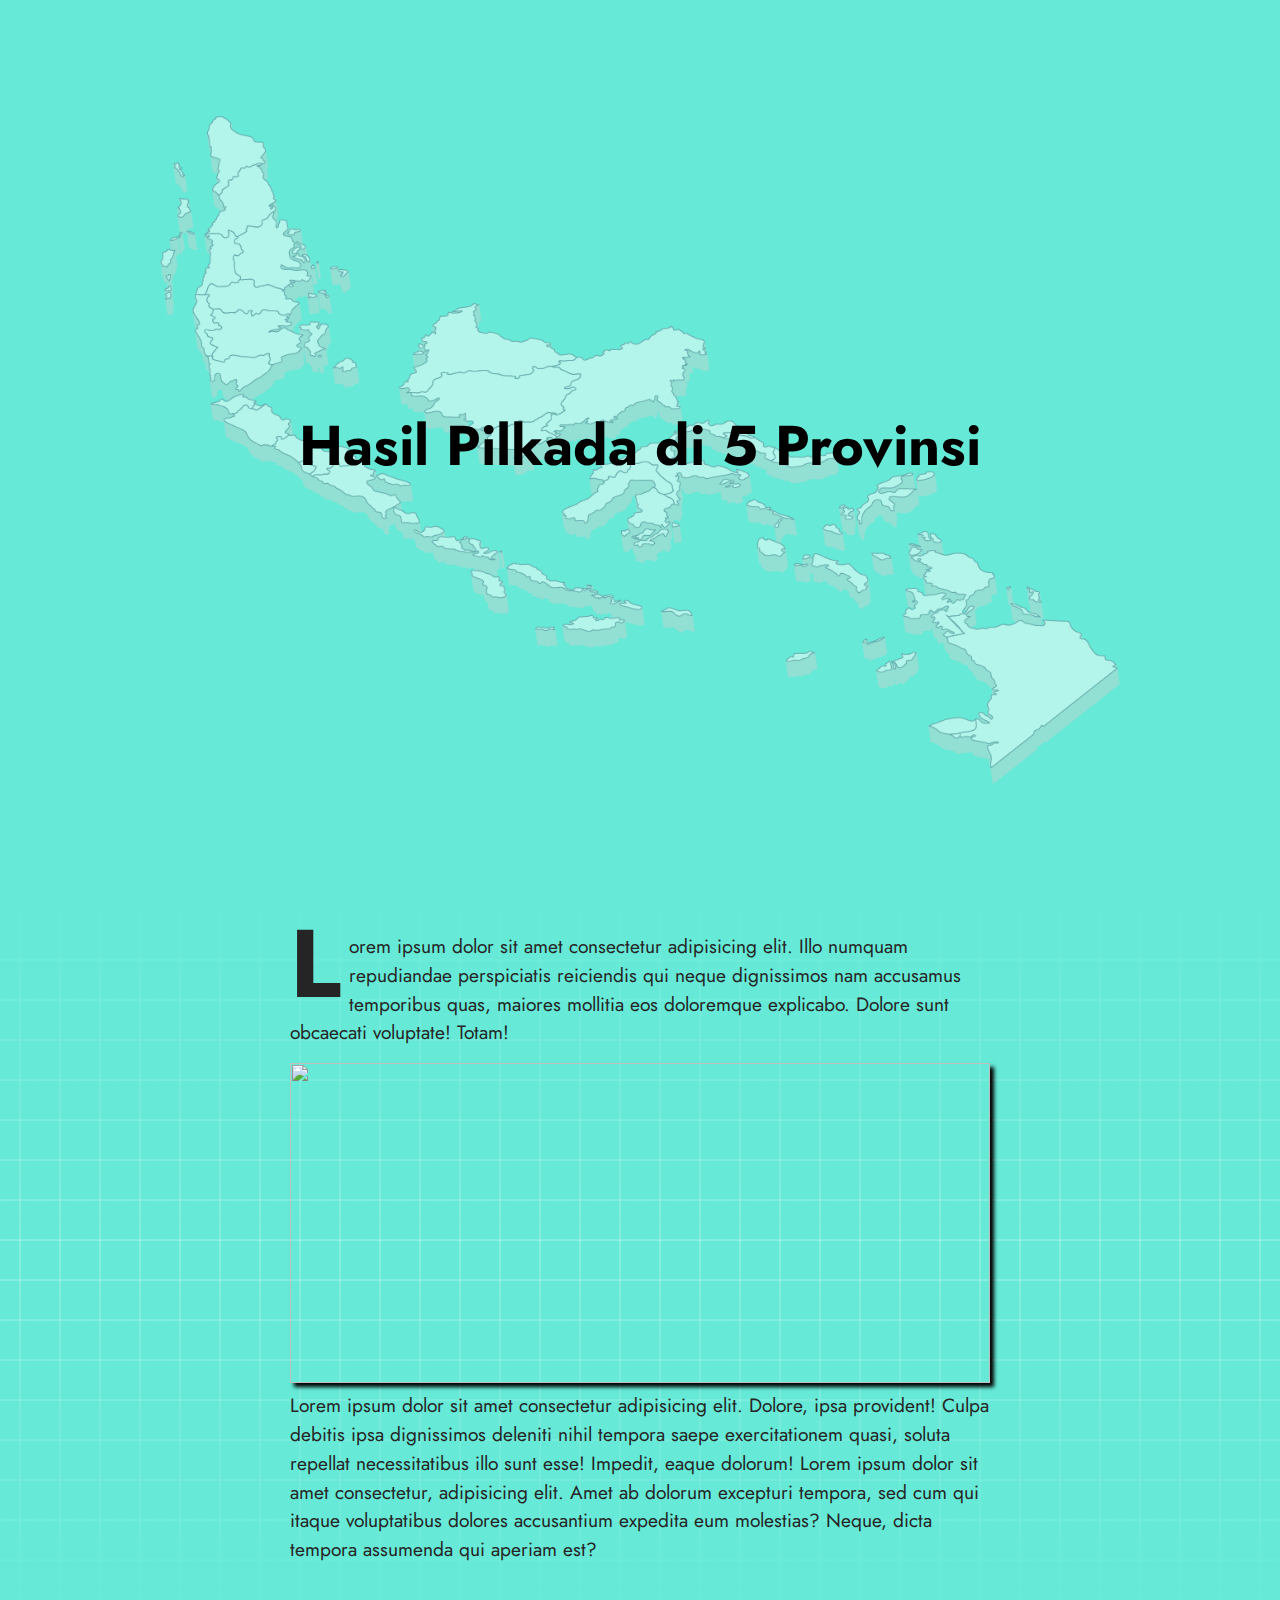
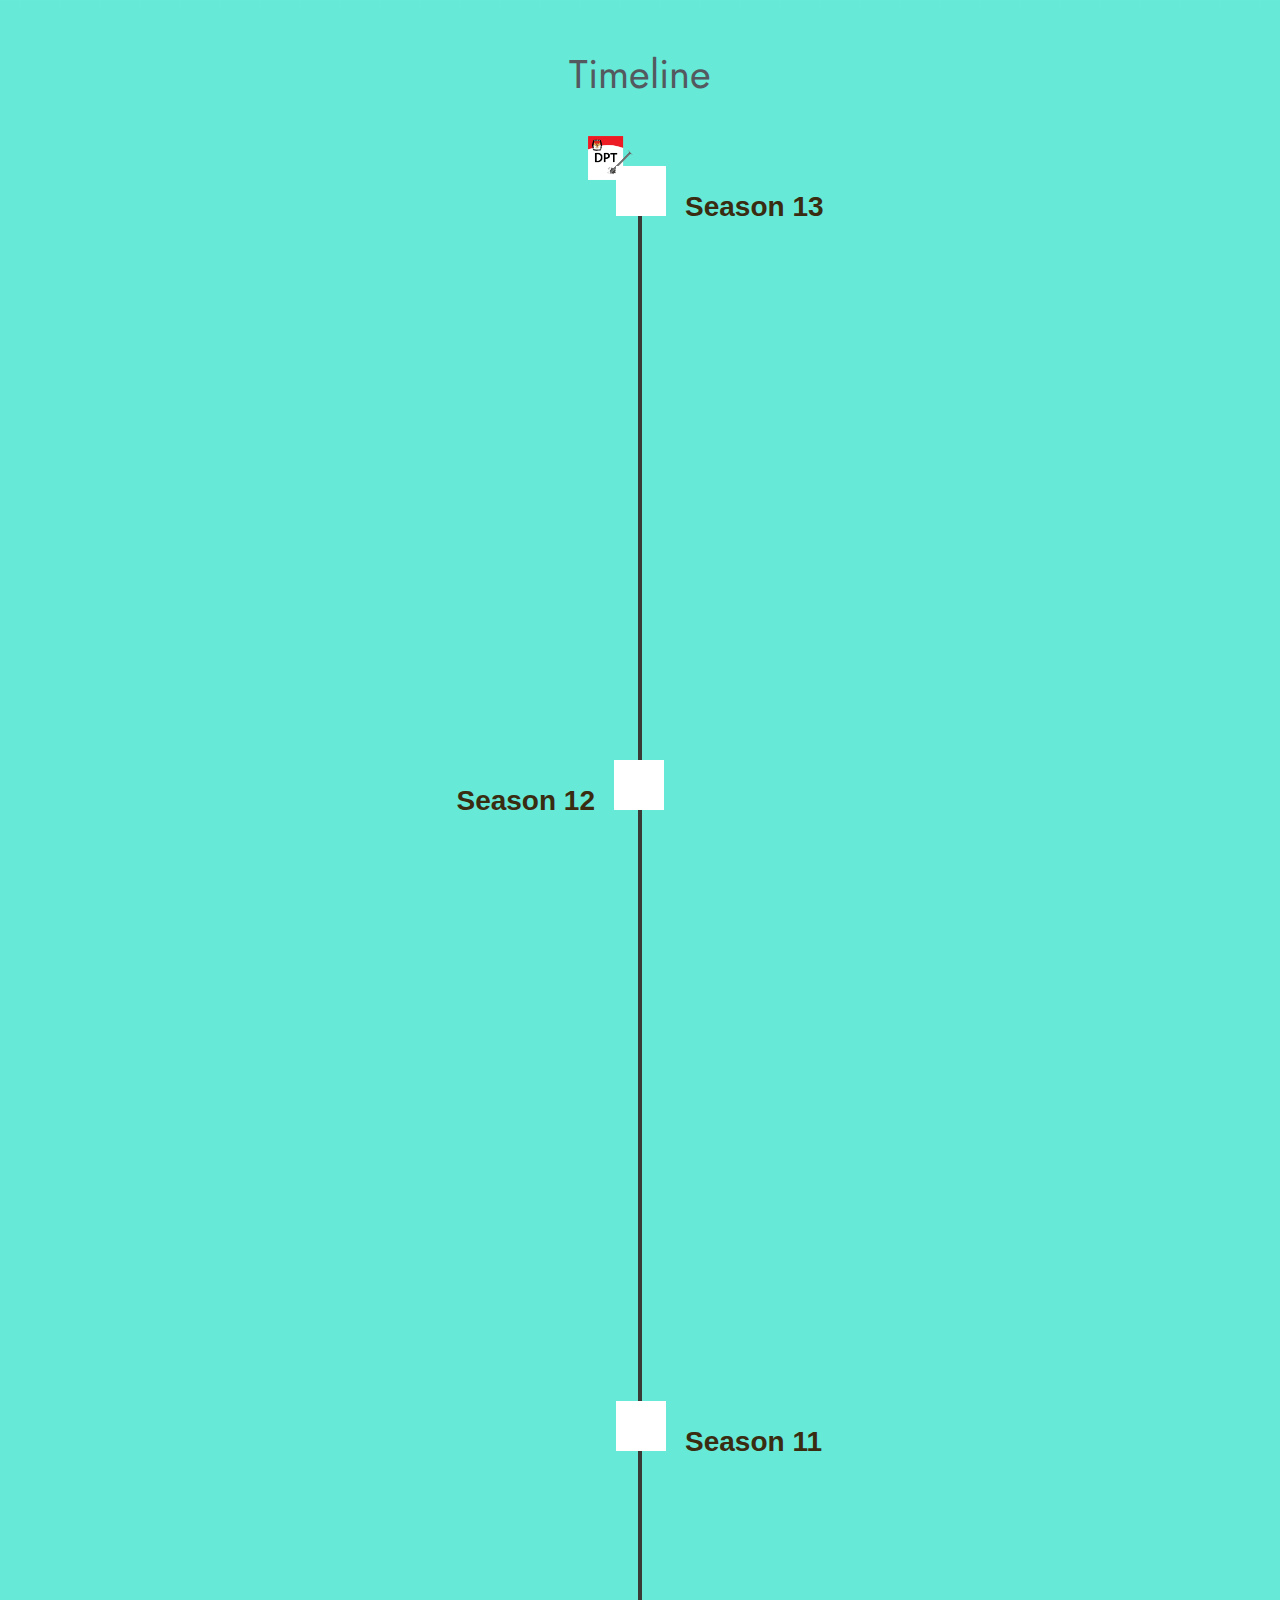
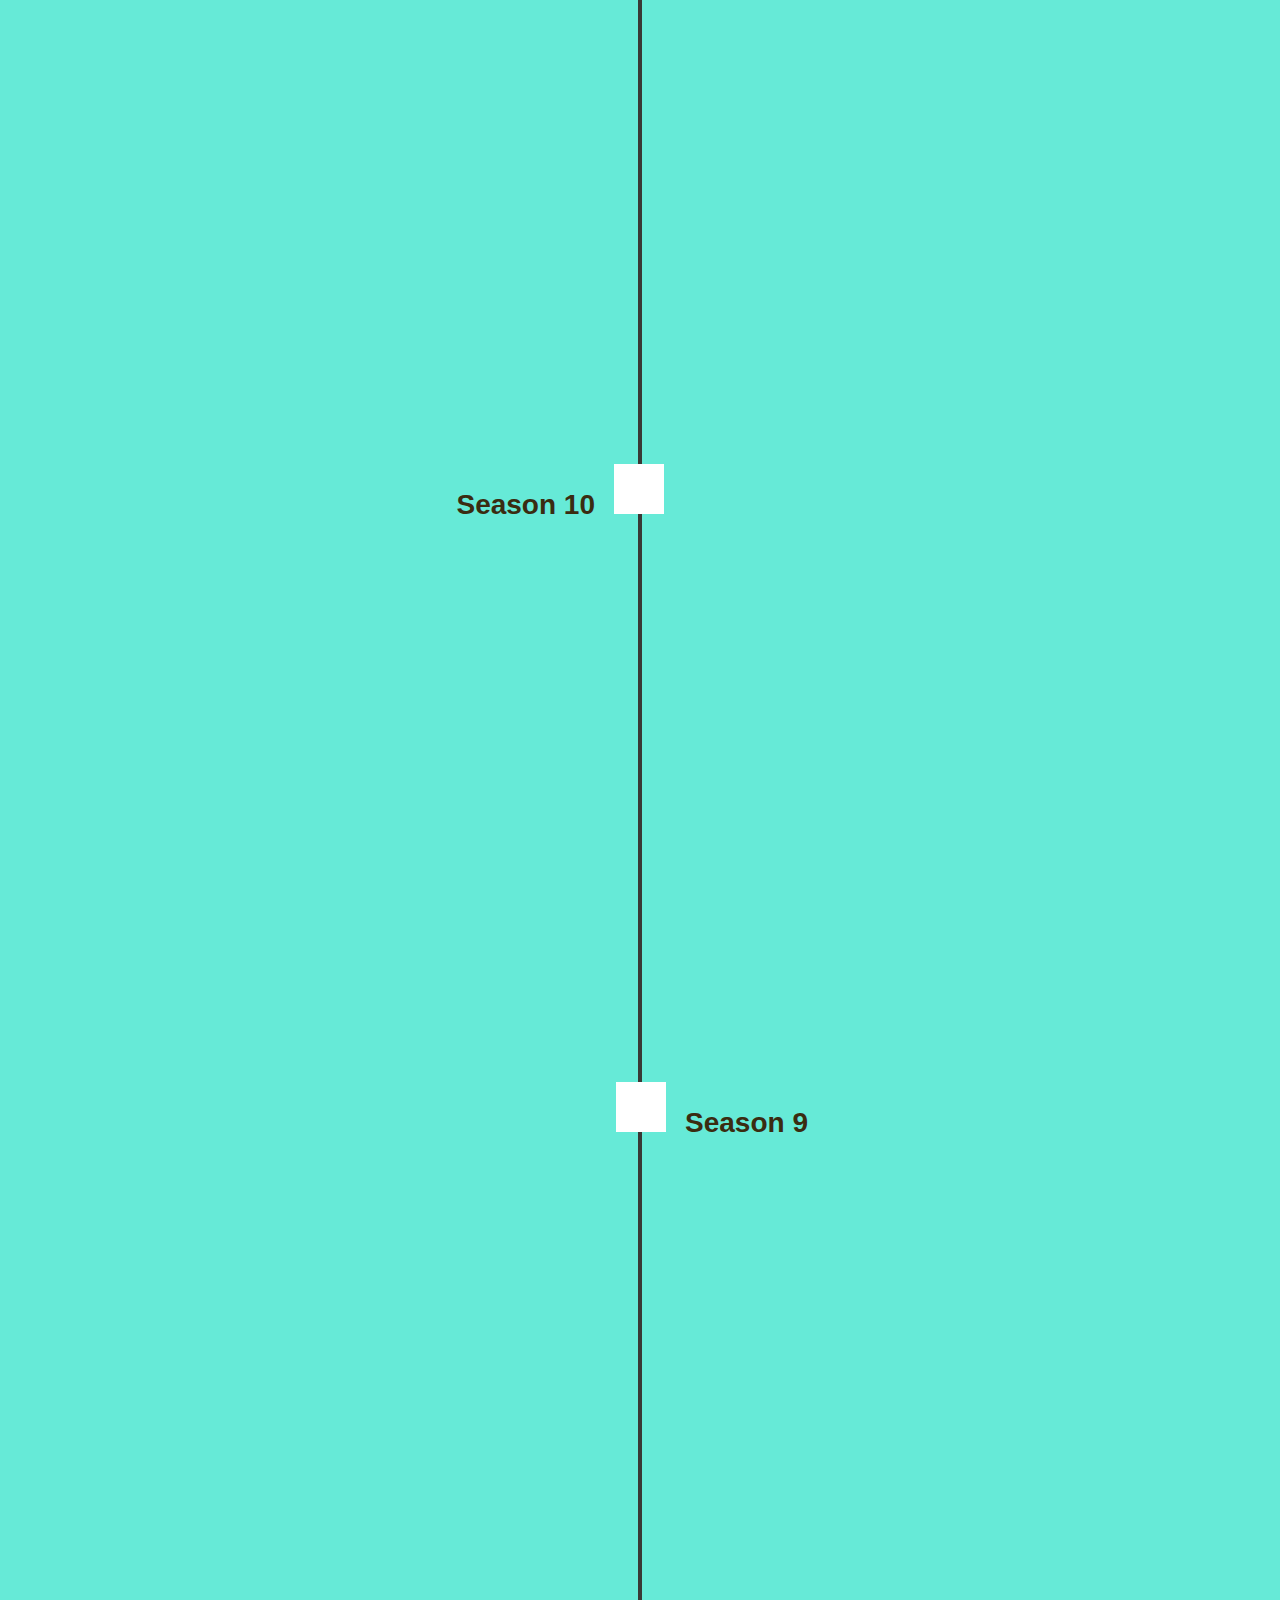
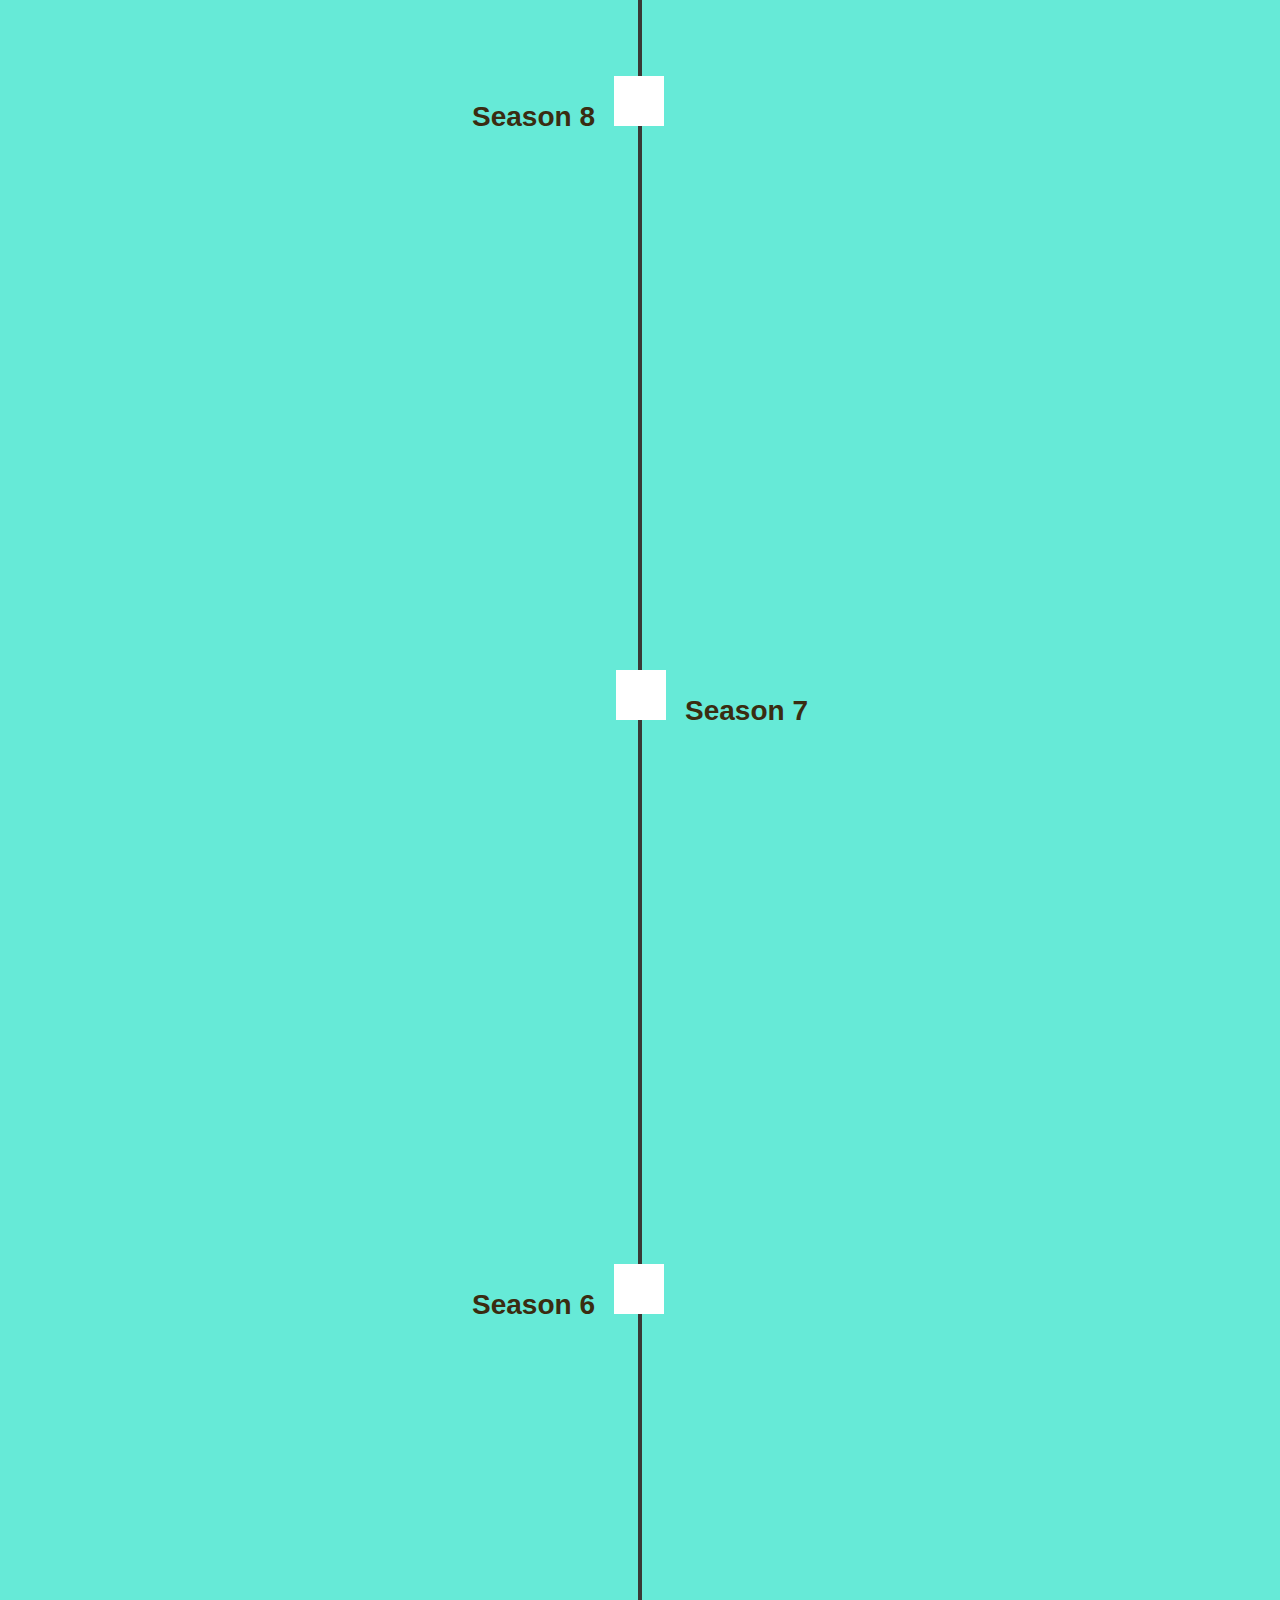
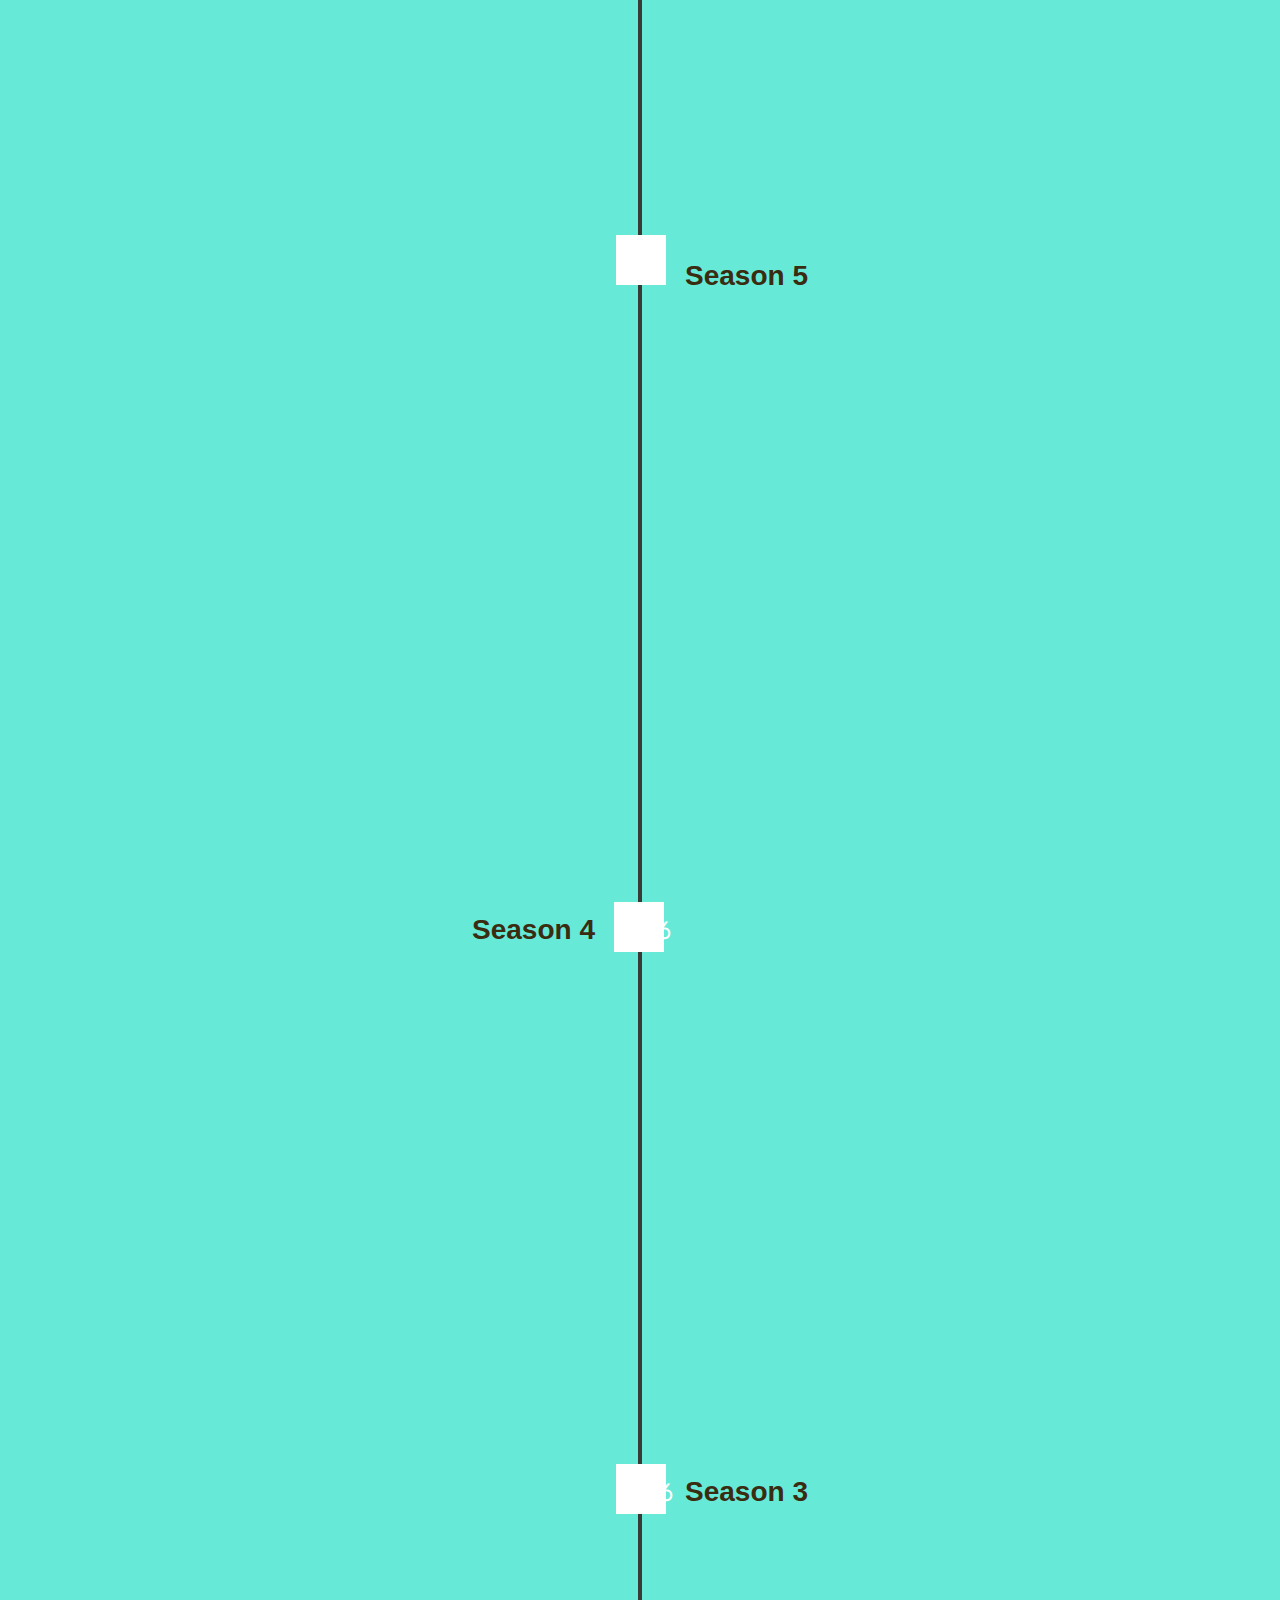
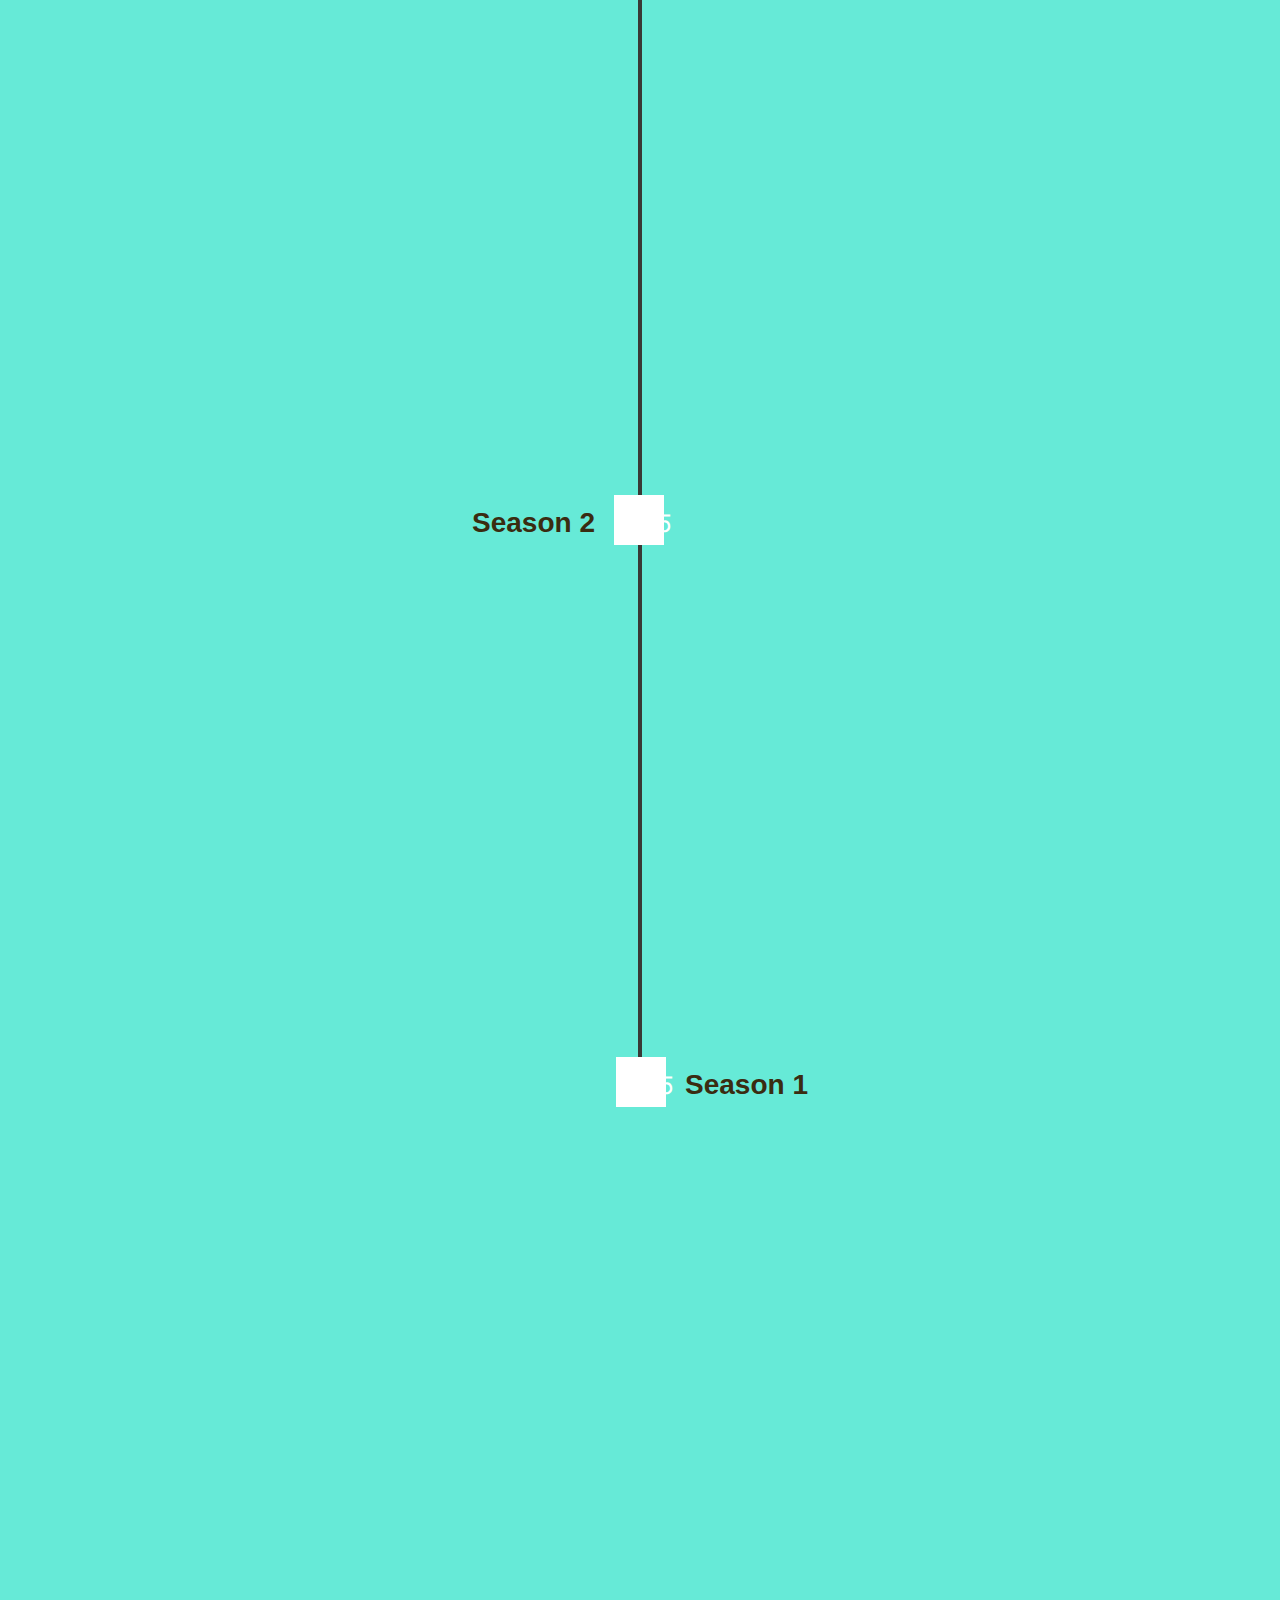
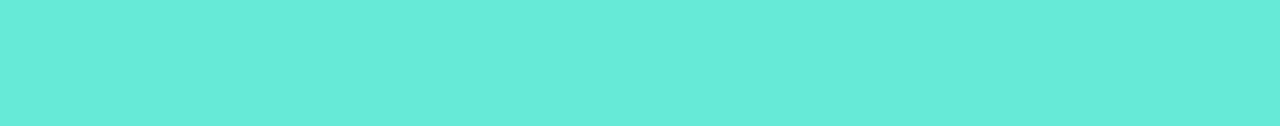
==== timeline.html @ a3bc6690 "update" ====
<!DOCTYPE html>
<html lang="en">
    <head>
        <meta charset="UTF-8">
        <meta name="viewport" content="width=device-width, initial-scale=1.0">
        <title>Document</title>
    </head>
    <link rel="stylesheet" href="sass/bootstrap.min.css">
    <link rel="stylesheet" href="sass/all.css">
    <link rel="stylesheet" href="https://rawcdn.githack.com/SochavaAG/example-mycode/master/_common/css/reset.css">
    <link title="timeline-styles" rel="stylesheet" href="https://cdn.knightlab.com/libs/timeline3/latest/css/timeline.css">
    <link rel="stylesheet" href="sass/style.css">
    <body>
        <main>
            <section class="banner">
                <div class="wp">
                    <img src="img/indonesia-map.png" alt="">
                </div>
                <div class="banner__title">
                    <h2>Hasil Pilkada di 5 Provinsi</h2>
                </div>
            </section>
            <section class="pembukaan">
                <!-- <div class="batik-top">
                    <img src="img/batik-top.png" alt="">
                </div> -->
                <div class="wrap-detikx totop">
                    <p class="firstletter">
                        Lorem ipsum dolor sit amet consectetur adipisicing elit. Illo numquam repudiandae perspiciatis reiciendis qui neque dignissimos nam accusamus temporibus quas, maiores mollitia eos doloremque explicabo. Dolore sunt obcaecati voluptate! Totam!
                    </p>
                    <div class="images">
                        <!-- <img src="https://awsimages.detik.net.id/community/media/visual/2023/02/12/ilustrasi-bilik-suara-di-tps-pemilu_169.jpeg?w=1080" alt=""> -->
                        <img src="https://akcdn.detik.net.id/community/media/visual/2024/11/27/potret-odgj-di-bekasi-ikut-nyoblos-pilkada-2024-6.jpeg?w=1080" alt="">
                    </div>
                    <p>
                        Lorem ipsum dolor sit amet consectetur adipisicing elit. Dolore, ipsa provident! Culpa debitis ipsa dignissimos deleniti nihil tempora saepe exercitationem quasi, soluta repellat necessitatibus illo sunt esse! Impedit, eaque dolorum! Lorem ipsum dolor sit amet consectetur, adipisicing elit. Amet ab dolorum excepturi tempora, sed cum qui itaque voluptatibus dolores accusantium expedita eum molestias? Neque, dicta tempora assumenda qui aperiam est?
                    </p>
                </div>
            </section>
            <section class="timeline">
                <div class="container">
                    <div class="ag-timeline-block">
                        <div class="ag-timeline_title-box">
                            <div class="ag-timeline_tagline">Timeline</div>
                        </div>
                        <section class="ag-section">
                            <div class="ag-format-container">
                                <div class="js-timeline ag-timeline">
                                    <div class="js-timeline_line ag-timeline_line">
                                        <div class="js-timeline_line-progress ag-timeline_line-progress">
                                            <div class="imgs">
                                                <img src="img/dpt.png" alt="">
                                            </div>
                                        </div>
                                    </div>
                                    <div class="ag-timeline_list">
                                        <div class="js-timeline_item ag-timeline_item">
                                            <div class="ag-timeline-card_box">
                                                <div class="js-timeline-card_point-box ag-timeline-card_point-box">
                                                    <div class="ag-timeline-card_point"></div>
                                                </div>
                                                <div class="ag-timeline-card_meta-box">
                                                    <div class="ag-timeline-card_meta">Season 13</div>
                                                </div>
                                            </div>
                                            <div class="ag-timeline-card_item">
                                                <div class="ag-timeline-card_inner">
                                                    <div class="ag-timeline-card_img-box">
                                                        <img
                                                            src="https://raw.githubusercontent.com/SochavaAG/example-mycode/master/pens/timeline/images/img-13.png"
                                                            class="ag-timeline-card_img"
                                                            width="640"
                                                            height="360"
                                                        >
                                                    </div>
                                                    <div class="ag-timeline-card_info">
                                                        <div class="ag-timeline-card_title">Season 13</div>
                                                        <div class="ag-timeline-card_desc">
                                                            Lorem ipsum dolor sit amet, consectetuer adipiscing elit. Aenean commodo ligula
                                          eget dolor. Aenean massa. Cum sociis natoque penatibus et magnis dis parturient
                                          montes, nascetur ridiculus mus. Donec quam felis, ultricies nec, pellentesque eu,
                                          pretium quis, sem. Nulla consequat massa quis enim. Donec pede justo, fringilla
                                          vel, aliquet nec, vulputate eget, arcu.
                                                        </div>
                                                    </div>
                                                </div>
                                                <div class="ag-timeline-card_arrow"></div>
                                            </div>
                                        </div>
                                        <div class="js-timeline_item ag-timeline_item">
                                            <div class="ag-timeline-card_box">
                                                <div class="ag-timeline-card_meta-box">
                                                    <div class="ag-timeline-card_meta">Season 12</div>
                                                </div>
                                                <div class="js-timeline-card_point-box ag-timeline-card_point-box">
                                                    <div class="ag-timeline-card_point"></div>
                                                </div>
                                            </div>
                                            <div class="ag-timeline-card_item">
                                                <div class="ag-timeline-card_inner">
                                                    <div class="ag-timeline-card_img-box">
                                                        <img
                                                            src="https://raw.githubusercontent.com/SochavaAG/example-mycode/master/pens/timeline/images/img-12.png"
                                                            class="ag-timeline-card_img"
                                                            width="640"
                                                            height="360"
                                                            alt=""
                                                        >
                                                    </div>
                                                    <div class="ag-timeline-card_info">
                                                        <div class="ag-timeline-card_title">Season 12</div>
                                                        <div class="ag-timeline-card_desc">
                                                            Donec pede justo, fringilla
                                          vel, aliquet nec, vulputate eget, arcu. In enim justo, rhoncus ut, imperdiet a,
                                          venenatis vitae, justo. Nullam dictum felis eu pede mollis pretium. Integer
                                          tincidunt. Cras dapibus. Vivamus elementum semper nisi. Aenean vulputate eleifend
                                          tellus. Aenean leo ligula, porttitor eu, consequat vitae, eleifend ac, enim.
                                          Aliquam lorem ante, dapibus in, viverra quis, feugiat a, tellus. Phasellus viverra
                                          nulla ut metus varius laoreet. Quisque rutrum. Aenean imperdiet.
                                                        </div>
                                                    </div>
                                                </div>
                                                <div class="ag-timeline-card_arrow"></div>
                                            </div>
                                        </div>
                                        <div class="js-timeline_item ag-timeline_item">
                                            <div class="ag-timeline-card_box">
                                                <div class="js-timeline-card_point-box ag-timeline-card_point-box">
                                                    <div class="ag-timeline-card_point"></div>
                                                </div>
                                                <div class="ag-timeline-card_meta-box">
                                                    <div class="ag-timeline-card_meta">Season 11</div>
                                                </div>
                                            </div>
                                            <div class="ag-timeline-card_item">
                                                <div class="ag-timeline-card_inner">
                                                    <div class="ag-timeline-card_img-box">
                                                        <img
                                                            src="https://raw.githubusercontent.com/SochavaAG/example-mycode/master/pens/timeline/images/img-11.png"
                                                            class="ag-timeline-card_img"
                                                            width="640"
                                                            height="360"
                                                            alt=""
                                                        >
                                                    </div>
                                                    <div class="ag-timeline-card_info">
                                                        <div class="ag-timeline-card_title">Season 11</div>
                                                        <div class="ag-timeline-card_desc">
                                                            Aenean imperdiet. Etiam ultricies
                                          nisi vel augue. Curabitur ullamcorper ultricies nisi. Nam eget dui. Etiam rhoncus.
                                          Maecenas tempus, tellus eget condimentum rhoncus, sem quam semper libero, sit amet
                                          adipiscing sem neque sed ipsum. Nam quam nunc, blandit vel, luctus pulvinar,
                                          hendrerit id, lorem. Maecenas nec odio et ante tincidunt tempus. Donec vitae
                                          sapien ut libero venenatis faucibus. Nullam quis ante. Etiam sit amet orci eget
                                          eros faucibus tincidunt. Duis leo. Sed fringilla mauris sit amet nibh.
                                                        </div>
                                                    </div>
                                                </div>
                                                <div class="ag-timeline-card_arrow"></div>
                                            </div>
                                        </div>
                                        <div class="js-timeline_item ag-timeline_item">
                                            <div class="ag-timeline-card_box">
                                                <div class="ag-timeline-card_meta-box">
                                                    <div class="ag-timeline-card_meta">Season 10</div>
                                                </div>
                                                <div class="js-timeline-card_point-box ag-timeline-card_point-box">
                                                    <div class="ag-timeline-card_point"></div>
                                                </div>
                                            </div>
                                            <div class="ag-timeline-card_item">
                                                <div class="ag-timeline-card_inner">
                                                    <div class="ag-timeline-card_img-box">
                                                        <img
                                                            src="https://raw.githubusercontent.com/SochavaAG/example-mycode/master/pens/timeline/images/img-10.png"
                                                            class="ag-timeline-card_img"
                                                            width="640"
                                                            height="360"
                                                            alt=""
                                                        >
                                                    </div>
                                                    <div class="ag-timeline-card_info">
                                                        <div class="ag-timeline-card_title">Season 10</div>
                                                        <div class="ag-timeline-card_desc">
                                                            Cum sociis natoque penatibus et magnis dis parturient
                                          montes, nascetur ridiculus mus. Donec quam felis, ultricies nec, pellentesque eu,
                                          pretium quis, sem. Nulla consequat massa quis enim. Donec pede justo, fringilla
                                          vel, aliquet nec, vulputate eget, arcu. In enim justo, rhoncus ut, imperdiet a,
                                          venenatis vitae, justo. Nullam dictum felis eu pede mollis pretium. Integer
                                          tincidunt. Cras dapibus. Vivamus elementum semper nisi.
                                                        </div>
                                                    </div>
                                                </div>
                                                <div class="ag-timeline-card_arrow"></div>
                                            </div>
                                        </div>
                                        <div class="js-timeline_item ag-timeline_item">
                                            <div class="ag-timeline-card_box">
                                                <div class="js-timeline-card_point-box ag-timeline-card_point-box">
                                                    <div class="ag-timeline-card_point"></div>
                                                </div>
                                                <div class="ag-timeline-card_meta-box">
                                                    <div class="ag-timeline-card_meta">Season 9</div>
                                                </div>
                                            </div>
                                            <div class="ag-timeline-card_item">
                                                <div class="ag-timeline-card_inner">
                                                    <div class="ag-timeline-card_img-box">
                                                        <img
                                                            src="https://raw.githubusercontent.com/SochavaAG/example-mycode/master/pens/timeline/images/img-9.png"
                                                            class="ag-timeline-card_img"
                                                            width="640"
                                                            height="360"
                                                            alt=""
                                                        >
                                                    </div>
                                                    <div class="ag-timeline-card_info">
                                                        <div class="ag-timeline-card_title">Season 9</div>
                                                        <div class="ag-timeline-card_desc">
                                                            Vivamus elementum semper nisi. Aenean vulputate eleifend
                                          tellus. Aenean leo ligula, porttitor eu, consequat vitae, eleifend ac, enim.
                                          Aliquam lorem ante, dapibus in, viverra quis, feugiat a, tellus. Phasellus viverra
                                          nulla ut metus varius laoreet. Quisque rutrum. Aenean imperdiet. Etiam ultricies
                                          nisi vel augue. Curabitur ullamcorper ultricies nisi.
                                                        </div>
                                                    </div>
                                                </div>
                                                <div class="ag-timeline-card_arrow"></div>
                                            </div>
                                        </div>
                                        <div class="js-timeline_item ag-timeline_item">
                                            <div class="ag-timeline-card_box">
                                                <div class="ag-timeline-card_meta-box">
                                                    <div class="ag-timeline-card_meta">Season 8</div>
                                                </div>
                                                <div class="js-timeline-card_point-box ag-timeline-card_point-box">
                                                    <div class="ag-timeline-card_point"></div>
                                                </div>
                                            </div>
                                            <div class="ag-timeline-card_item">
                                                <div class="ag-timeline-card_inner">
                                                    <div class="ag-timeline-card_img-box">
                                                        <img
                                                            src="https://raw.githubusercontent.com/SochavaAG/example-mycode/master/pens/timeline/images/img-8.png"
                                                            class="ag-timeline-card_img"
                                                            width="640"
                                                            height="360"
                                                            alt=""
                                                        >
                                                    </div>
                                                    <div class="ag-timeline-card_info">
                                                        <div class="ag-timeline-card_title">Season 8</div>
                                                        <div class="ag-timeline-card_desc">
                                                            Donec quam felis, ultricies nec, pellentesque eu,
                                          pretium quis, sem. Nulla consequat massa quis enim. Donec pede justo, fringilla
                                          vel, aliquet nec, vulputate eget, arcu. In enim justo, rhoncus ut, imperdiet a,
                                          venenatis vitae, justo. Nullam dictum felis eu pede mollis pretium. Integer
                                          tincidunt. Cras dapibus. Vivamus elementum semper nisi.
                                                        </div>
                                                    </div>
                                                </div>
                                                <div class="ag-timeline-card_arrow"></div>
                                            </div>
                                        </div>
                                        <div class="js-timeline_item ag-timeline_item">
                                            <div class="ag-timeline-card_box">
                                                <div class="js-timeline-card_point-box ag-timeline-card_point-box">
                                                    <div class="ag-timeline-card_point"></div>
                                                </div>
                                                <div class="ag-timeline-card_meta-box">
                                                    <div class="ag-timeline-card_meta">Season 7</div>
                                                </div>
                                            </div>
                                            <div class="ag-timeline-card_item">
                                                <div class="ag-timeline-card_inner">
                                                    <div class="ag-timeline-card_img-box">
                                                        <img
                                                            src="https://raw.githubusercontent.com/SochavaAG/example-mycode/master/pens/timeline/images/img-7.png"
                                                            class="ag-timeline-card_img"
                                                            width="640"
                                                            height="360"
                                                            alt=""
                                                        >
                                                    </div>
                                                    <div class="ag-timeline-card_info">
                                                        <div class="ag-timeline-card_title">Season 7</div>
                                                        <div class="ag-timeline-card_desc">
                                                            Quisque rutrum. Aenean imperdiet. Etiam ultricies
                                          nisi vel augue. Curabitur ullamcorper ultricies nisi. Nam eget dui. Etiam rhoncus.
                                          Maecenas tempus, tellus eget condimentum rhoncus, sem quam semper libero, sit amet
                                          adipiscing sem neque sed ipsum. Nam quam nunc, blandit vel, luctus pulvinar,
                                          hendrerit id, lorem. Maecenas nec odio et ante tincidunt tempus.
                                                        </div>
                                                    </div>
                                                </div>
                                                <div class="ag-timeline-card_arrow"></div>
                                            </div>
                                        </div>
                                        <div class="js-timeline_item ag-timeline_item">
                                            <div class="ag-timeline-card_box">
                                                <div class="ag-timeline-card_meta-box">
                                                    <div class="ag-timeline-card_meta">Season 6</div>
                                                </div>
                                                <div class="js-timeline-card_point-box ag-timeline-card_point-box">
                                                    <div class="ag-timeline-card_point"></div>
                                                </div>
                                            </div>
                                            <div class="ag-timeline-card_item">
                                                <div class="ag-timeline-card_inner">
                                                    <div class="ag-timeline-card_img-box">
                                                        <img
                                                            src="https://raw.githubusercontent.com/SochavaAG/example-mycode/master/pens/timeline/images/img-6.png"
                                                            class="ag-timeline-card_img"
                                                            width="640"
                                                            height="360"
                                                            alt=""
                                                        >
                                                    </div>
                                                    <div class="ag-timeline-card_info">
                                                        <div class="ag-timeline-card_title">Season 6</div>
                                                        <div class="ag-timeline-card_desc">
                                                            Vivamus elementum semper nisi. Aenean vulputate eleifend
                                          tellus. Aenean leo ligula, porttitor eu, consequat vitae, eleifend ac, enim.
                                          Aliquam lorem ante, dapibus in, viverra quis, feugiat a, tellus. Phasellus viverra
                                          nulla ut metus varius laoreet. Quisque rutrum.
                                                        </div>
                                                    </div>
                                                </div>
                                                <div class="ag-timeline-card_arrow"></div>
                                            </div>
                                        </div>
                                        <div class="js-timeline_item ag-timeline_item">
                                            <div class="ag-timeline-card_box">
                                                <div class="js-timeline-card_point-box ag-timeline-card_point-box">
                                                    <div class="ag-timeline-card_point"></div>
                                                </div>
                                                <div class="ag-timeline-card_meta-box">
                                                    <div class="ag-timeline-card_meta">Season 5</div>
                                                </div>
                                            </div>
                                            <div class="ag-timeline-card_item">
                                                <div class="ag-timeline-card_inner">
                                                    <div class="ag-timeline-card_img-box">
                                                        <img
                                                            src="https://raw.githubusercontent.com/SochavaAG/example-mycode/master/pens/timeline/images/img-5.png"
                                                            class="ag-timeline-card_img"
                                                            width="640"
                                                            height="360"
                                                            alt=""
                                                        >
                                                    </div>
                                                    <div class="ag-timeline-card_info">
                                                        <div class="ag-timeline-card_title">Season 5</div>
                                                        <div class="ag-timeline-card_desc">
                                                            Donec pede justo, fringilla
                                          vel, aliquet nec, vulputate eget, arcu. In enim justo, rhoncus ut, imperdiet a,
                                          venenatis vitae, justo. Nullam dictum felis eu pede mollis pretium. Integer
                                          tincidunt. Cras dapibus. Vivamus elementum semper nisi. Aenean vulputate eleifend
                                          tellus. Aenean leo ligula, porttitor eu, consequat vitae, eleifend ac, enim.
                                          Aliquam lorem ante, dapibus in, viverra quis, feugiat a, tellus. Phasellus viverra
                                          nulla ut metus varius laoreet. Quisque rutrum. Aenean imperdiet. Etiam ultricies
                                          nisi vel augue. Curabitur ullamcorper ultricies nisi.
                                                        </div>
                                                    </div>
                                                </div>
                                                <div class="ag-timeline-card_arrow"></div>
                                            </div>
                                        </div>
                                        <div class="js-timeline_item ag-timeline_item">
                                            <div class="ag-timeline-card_box">
                                                <div class="ag-timeline-card_meta-box">
                                                    <div class="ag-timeline-card_meta">Season 4</div>
                                                </div>
                                                <div class="js-timeline-card_point-box ag-timeline-card_point-box">
                                                    <div class="ag-timeline-card_point">2016</div>
                                                </div>
                                            </div>
                                            <div class="ag-timeline-card_item">
                                                <div class="ag-timeline-card_inner">
                                                    <div class="ag-timeline-card_img-box">
                                                        <img
                                                            src="https://raw.githubusercontent.com/SochavaAG/example-mycode/master/pens/timeline/images/img-4.png"
                                                            class="ag-timeline-card_img"
                                                            width="640"
                                                            height="360"
                                                            alt=""
                                                        >
                                                    </div>
                                                    <div class="ag-timeline-card_info">
                                                        <div class="ag-timeline-card_title">Season 4</div>
                                                        <div class="ag-timeline-card_desc">
                                                            Nullam dictum felis eu pede mollis pretium. Integer
                                          tincidunt. Cras dapibus. Vivamus elementum semper nisi. Aenean vulputate eleifend
                                          tellus. Aenean leo ligula, porttitor eu, consequat vitae, eleifend ac, enim.
                                          Aliquam lorem ante, dapibus in, viverra quis, feugiat a, tellus. Phasellus viverra
                                          nulla ut metus varius laoreet.
                                                        </div>
                                                    </div>
                                                </div>
                                                <div class="ag-timeline-card_arrow"></div>
                                            </div>
                                        </div>
                                        <div class="js-timeline_item ag-timeline_item">
                                            <div class="ag-timeline-card_box">
                                                <div class="js-timeline-card_point-box ag-timeline-card_point-box">
                                                    <div class="ag-timeline-card_point">2016</div>
                                                </div>
                                                <div class="ag-timeline-card_meta-box">
                                                    <div class="ag-timeline-card_meta">Season 3</div>
                                                </div>
                                            </div>
                                            <div class="ag-timeline-card_item">
                                                <div class="ag-timeline-card_inner">
                                                    <div class="ag-timeline-card_img-box">
                                                        <img
                                                            src="https://raw.githubusercontent.com/SochavaAG/example-mycode/master/pens/timeline/images/img-3.png"
                                                            class="ag-timeline-card_img"
                                                            width="640"
                                                            height="360"
                                                            alt=""
                                                        >
                                                    </div>
                                                    <div class="ag-timeline-card_info">
                                                        <div class="ag-timeline-card_title">Season 3</div>
                                                        <div class="ag-timeline-card_desc">
                                                            Curabitur ullamcorper ultricies nisi. Nam eget dui. Etiam rhoncus.
                                          Maecenas tempus, tellus eget condimentum rhoncus, sem quam semper libero, sit amet
                                          adipiscing sem neque sed ipsum. Nam quam nunc, blandit vel, luctus pulvinar,
                                          hendrerit id, lorem. Maecenas nec odio et ante tincidunt tempus. Donec vitae
                                          sapien ut libero venenatis faucibus. Nullam quis ante. Etiam sit amet orci eget
                                          eros faucibus tincidunt. Duis leo. Sed fringilla mauris sit amet nibh.
                                                        </div>
                                                    </div>
                                                </div>
                                                <div class="ag-timeline-card_arrow"></div>
                                            </div>
                                        </div>
                                        <div class="js-timeline_item ag-timeline_item">
                                            <div class="ag-timeline-card_box">
                                                <div class="ag-timeline-card_meta-box">
                                                    <div class="ag-timeline-card_meta">Season 2</div>
                                                </div>
                                                <div class="js-timeline-card_point-box ag-timeline-card_point-box">
                                                    <div class="ag-timeline-card_point">2015</div>
                                                </div>
                                            </div>
                                            <div class="ag-timeline-card_item">
                                                <div class="ag-timeline-card_inner">
                                                    <div class="ag-timeline-card_img-box">
                                                        <img
                                                            src="https://raw.githubusercontent.com/SochavaAG/example-mycode/master/pens/timeline/images/img-2.png"
                                                            class="ag-timeline-card_img"
                                                            width="640"
                                                            height="360"
                                                        >
                                                    </div>
                                                    <div class="ag-timeline-card_info">
                                                        <div class="ag-timeline-card_title">Season 2</div>
                                                        <div class="ag-timeline-card_desc">
                                                            Aenean vulputate eleifend
                                          tellus. Aenean leo ligula, porttitor eu, consequat vitae, eleifend ac, enim.
                                          Aliquam lorem ante, dapibus in, viverra quis, feugiat a, tellus. Phasellus viverra
                                          nulla ut metus varius laoreet. Quisque rutrum. Aenean imperdiet. Etiam ultricies
                                          nisi vel augue. Curabitur ullamcorper ultricies nisi. Nam eget dui.
                                                        </div>
                                                    </div>
                                                </div>
                                                <div class="ag-timeline-card_arrow"></div>
                                            </div>
                                        </div>
                                        <div class="js-timeline_item ag-timeline_item">
                                            <div class="ag-timeline-card_box">
                                                <div class="js-timeline-card_point-box ag-timeline-card_point-box">
                                                    <div class="ag-timeline-card_point">2015</div>
                                                </div>
                                                <div class="ag-timeline-card_meta-box">
                                                    <div class="ag-timeline-card_meta">Season 1</div>
                                                </div>
                                            </div>
                                            <div class="ag-timeline-card_item">
                                                <div class="ag-timeline-card_inner">
                                                    <div class="ag-timeline-card_img-box">
                                                        <img
                                                            src="https://raw.githubusercontent.com/SochavaAG/example-mycode/master/pens/timeline/images/img-1.png"
                                                            class="ag-timeline-card_img"
                                                            width="640"
                                                            height="360"
                                                        >
                                                    </div>
                                                    <div class="ag-timeline-card_info">
                                                        <div class="ag-timeline-card_title">Season 1</div>
                                                        <div class="ag-timeline-card_desc">
                                                            Donec pede justo, fringilla
                                          vel, aliquet nec, vulputate eget, arcu. In enim justo, rhoncus ut, imperdiet a,
                                          venenatis vitae, justo. Nullam dictum felis eu pede mollis pretium. Integer
                                          tincidunt. Cras dapibus. Vivamus elementum semper nisi. Aenean vulputate eleifend
                                          tellus. Aenean leo ligula, porttitor eu, consequat vitae, eleifend ac, enim.
                                          Aliquam lorem ante, dapibus in, viverra quis, feugiat a, tellus.
                                                        </div>
                                                    </div>
                                                </div>
                                                <div class="ag-timeline-card_arrow"></div>
                                            </div>
                                        </div>
                                    </div>
                                </div>
                            </div>
                        </section>
                    </div>
                </div>
            </section>
        </main>
        <script src="js/jquery-3.5.1.min.js"></script>
        <!-- <script
            src="https://cdnjs.cloudflare.com/ajax/libs/proj4js/2.10.0/proj4.js"
            integrity="sha512-e3rsOu6v8lmVnZylXpOq3DO/UxrCgoEMqosQxGygrgHlves9HTwQzVQ/dLO+nwSbOSAecjRD7Y/c4onmiBVo6w=="
            crossorigin="anonymous"
            referrerpolicy="no-referrer"
        ></script> -->
        <!-- <script src="https://code.highcharts.com/highcharts.js"></script>
        <script src="https://code.highcharts.com/maps/modules/map.js"></script>
        <script src="https://code.highcharts.com/maps/modules/series-on-point.js"></script>
        <script src="https://code.highcharts.com/maps/modules/exporting.js"></script>
        <script src="https://code.highcharts.com/maps/modules/offline-exporting.js"></script>
        <script src="https://code.highcharts.com/maps/modules/accessibility.js"></script> -->
        <!-- <script src="js/data-test.js"></script> -->
        <script src="js/timeline.js"></script>
    </body>
</html>
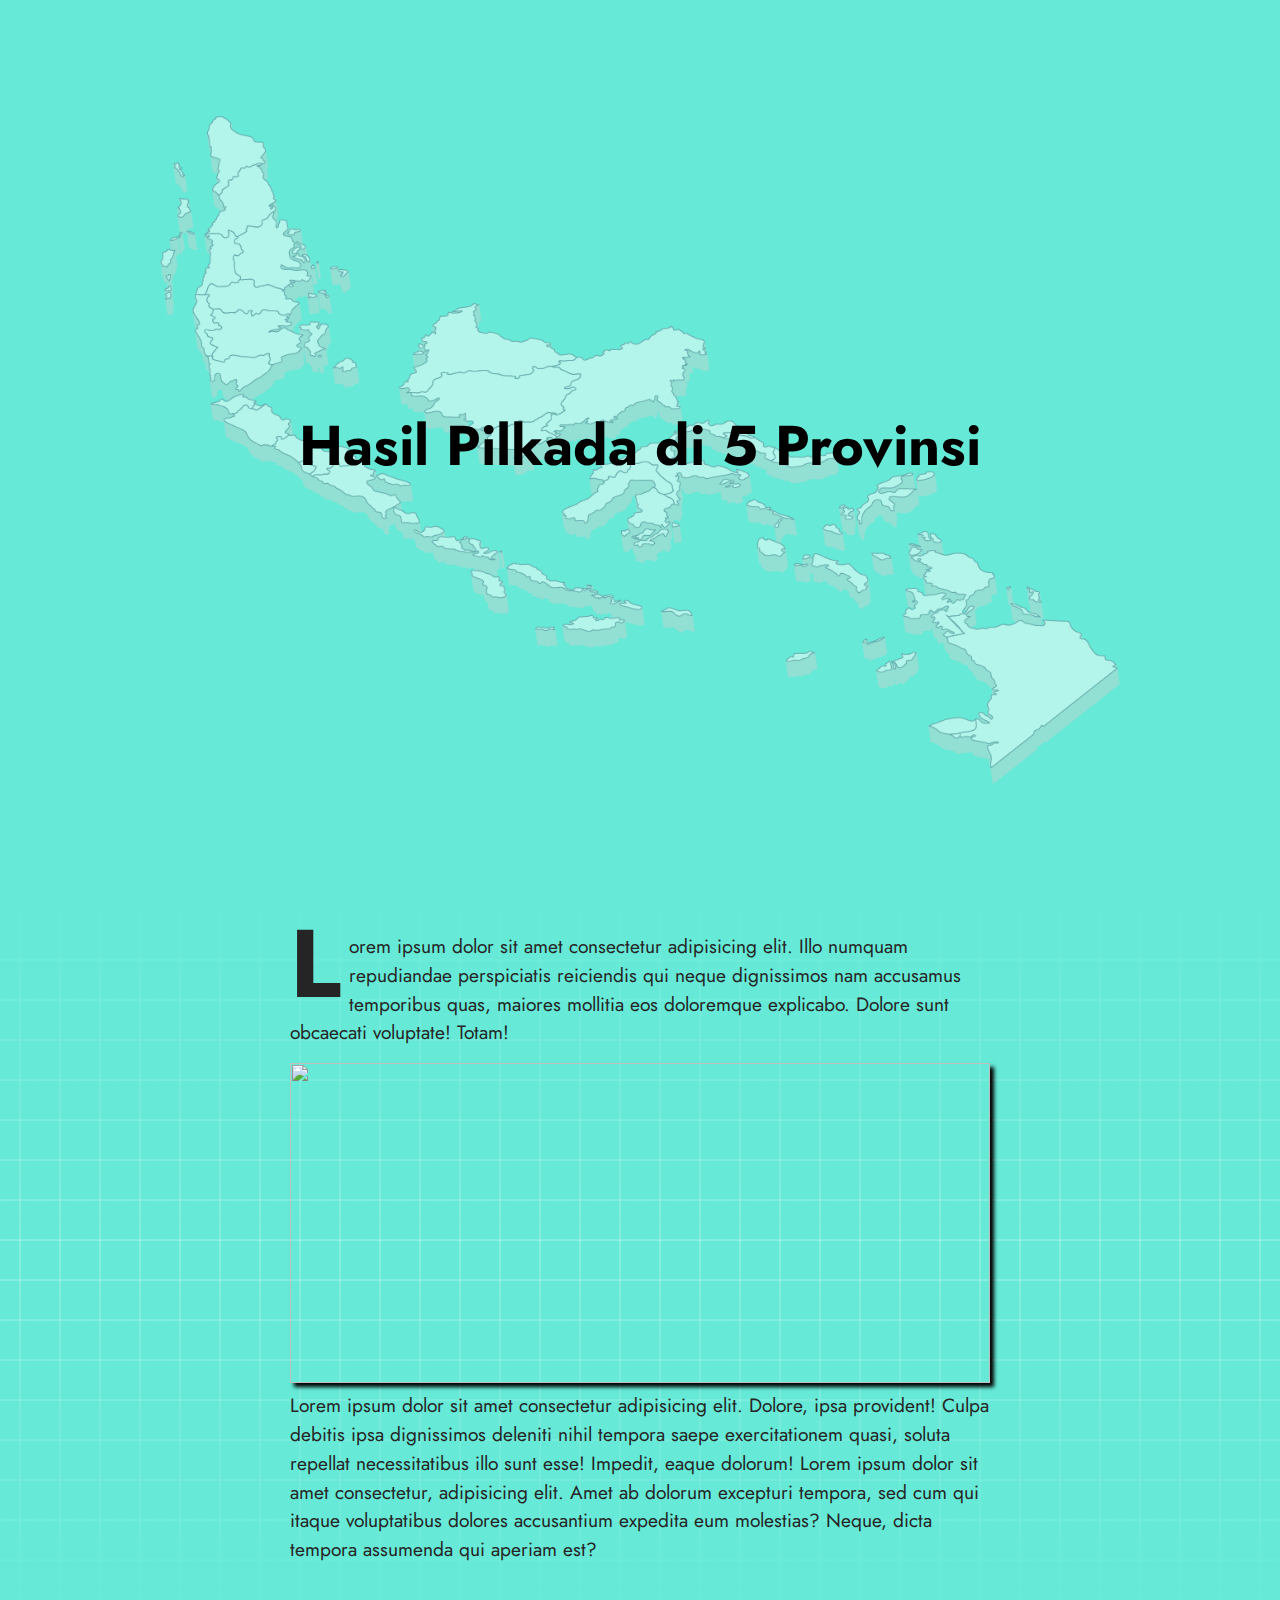
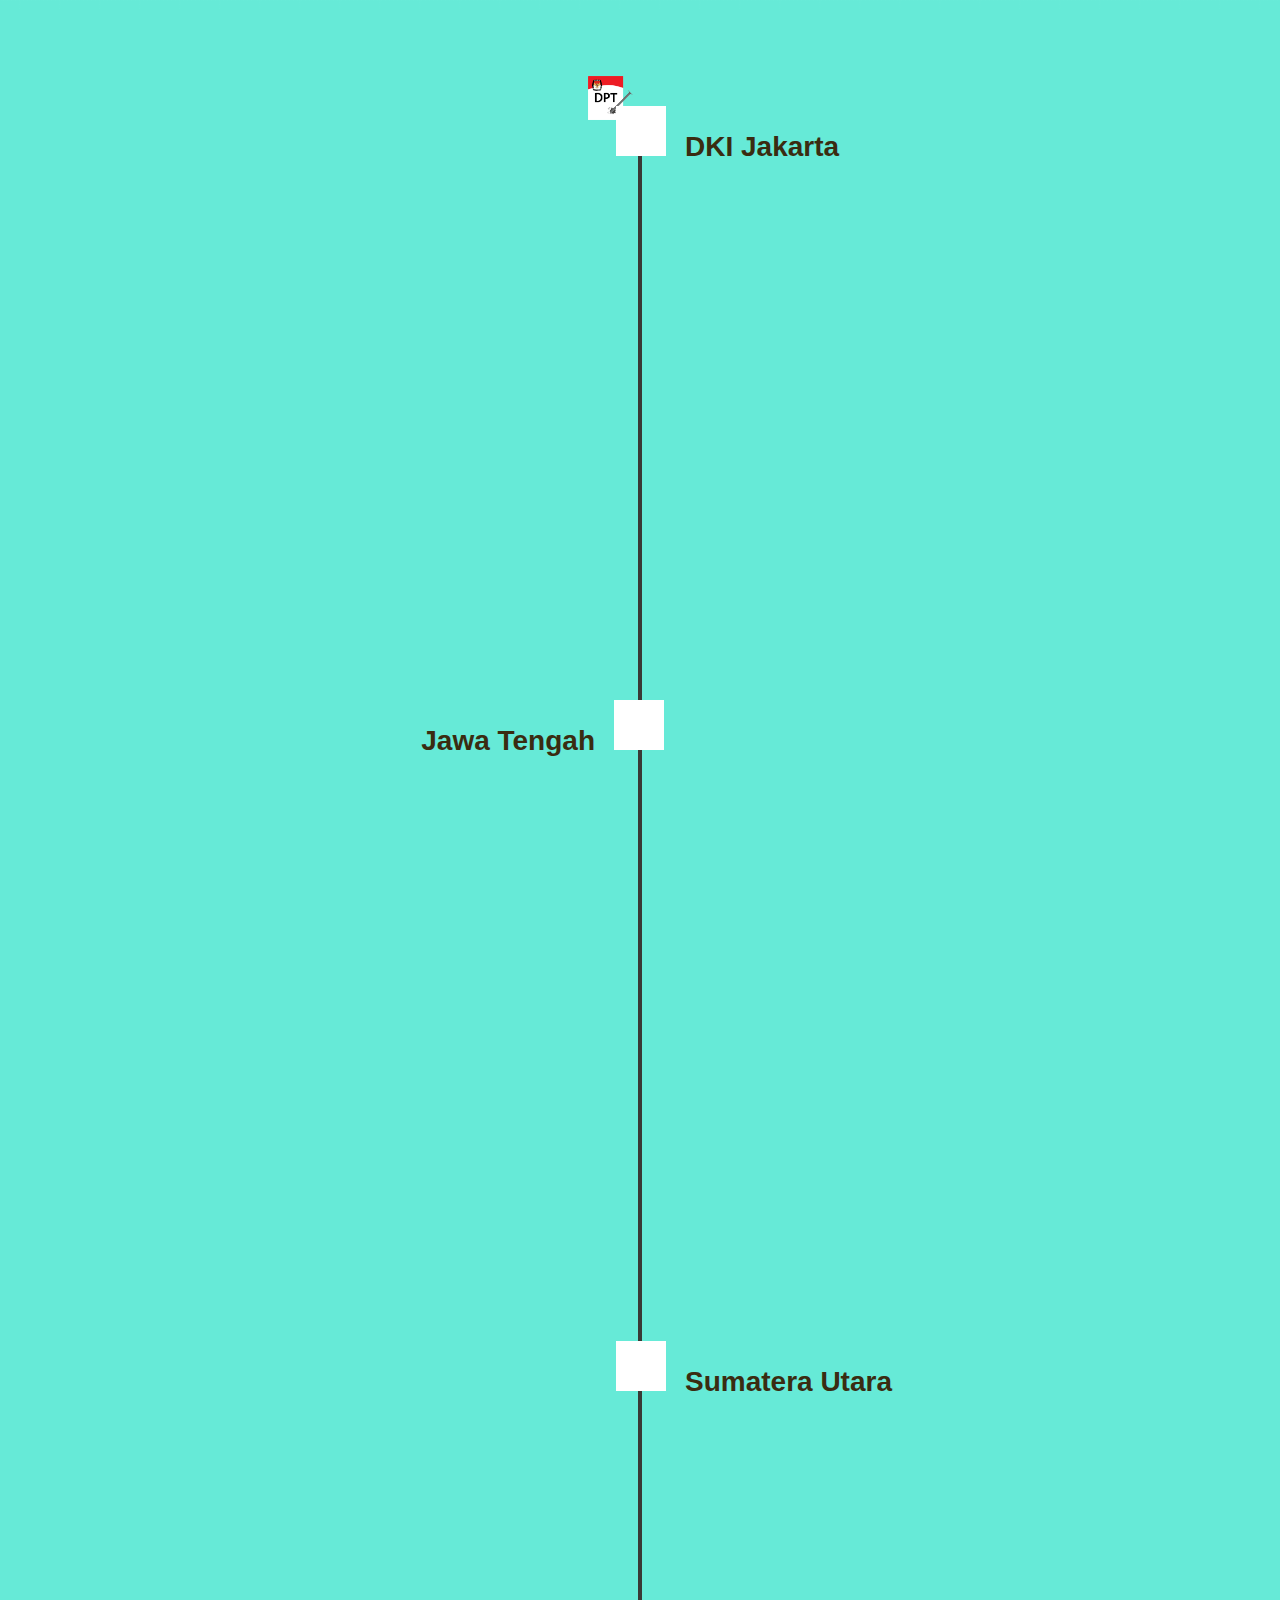
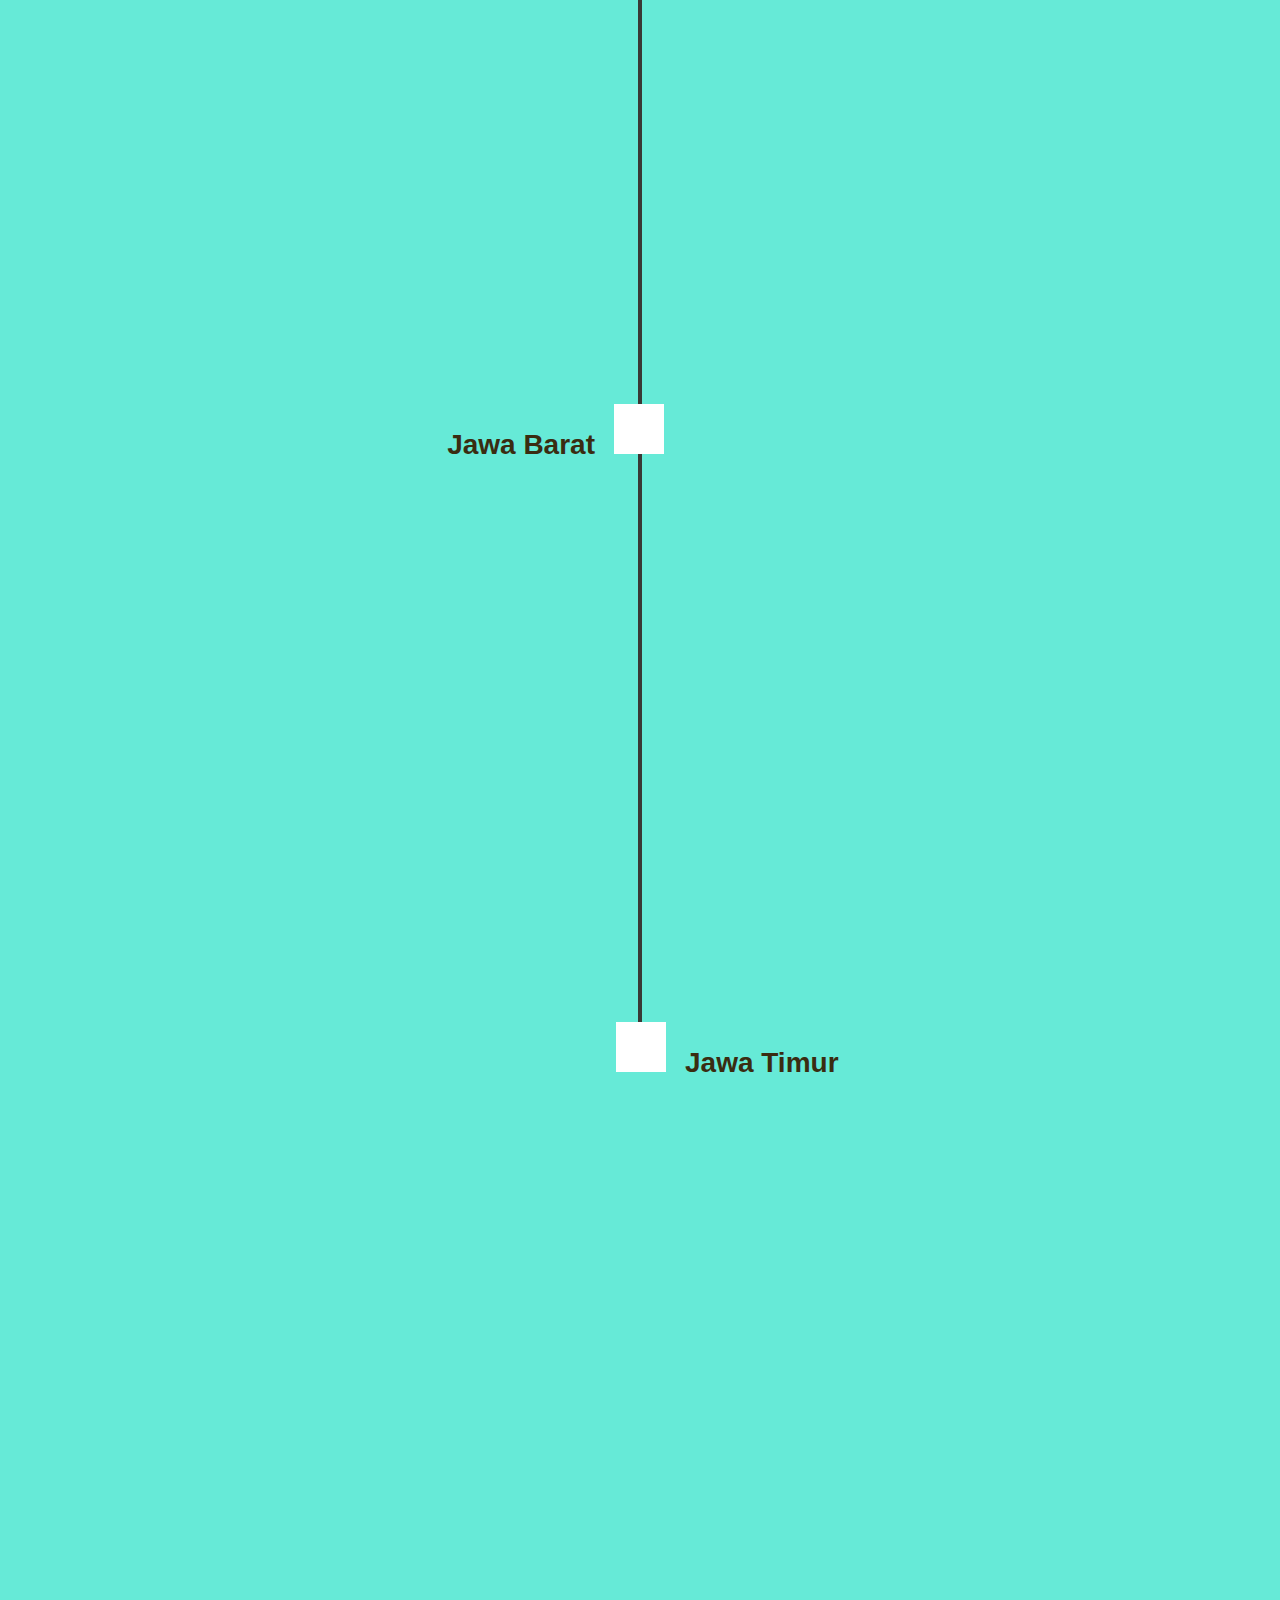
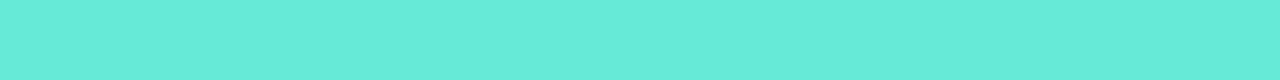
==== commit e9db1ed5: "update" ====
--- a/timeline.html
+++ b/timeline.html
@@ -41,8 +41,7 @@
                 <div class="container">
                     <div class="ag-timeline-block">
                         <div class="ag-timeline_title-box">
-                            <div class="ag-timeline_tagline">Timeline</div>
-                        </div>
+                            <!-- <div class="ag-timeline_tagline">Timeline</div> --></div>
                         <section class="ag-section">
                             <div class="ag-format-container">
                                 <div class="js-timeline ag-timeline">
@@ -60,21 +59,21 @@
                                                     <div class="ag-timeline-card_point"></div>
                                                 </div>
                                                 <div class="ag-timeline-card_meta-box">
-                                                    <div class="ag-timeline-card_meta">Season 13</div>
-                                                </div>
-                                            </div>
-                                            <div class="ag-timeline-card_item">
-                                                <div class="ag-timeline-card_inner">
-                                                    <div class="ag-timeline-card_img-box">
-                                                        <img
-                                                            src="https://raw.githubusercontent.com/SochavaAG/example-mycode/master/pens/timeline/images/img-13.png"
-                                                            class="ag-timeline-card_img"
-                                                            width="640"
-                                                            height="360"
-                                                        >
-                                                    </div>
-                                                    <div class="ag-timeline-card_info">
-                                                        <div class="ag-timeline-card_title">Season 13</div>
+                                                    <div class="ag-timeline-card_meta">DKI Jakarta</div>
+                                                </div>
+                                            </div>
+                                            <div class="ag-timeline-card_item">
+                                                <div class="ag-timeline-card_inner">
+                                                    <div class="ag-timeline-card_img-box">
+                                                        <img
+                                                            src="img/foto/dki-3.jpeg"
+                                                            class="ag-timeline-card_img"
+                                                            width="640"
+                                                            height="360"
+                                                        >
+                                                    </div>
+                                                    <div class="ag-timeline-card_info">
+                                                        <div class="ag-timeline-card_title">DKI Jakarta</div>
                                                         <div class="ag-timeline-card_desc">
                                                             Lorem ipsum dolor sit amet, consectetuer adipiscing elit. Aenean commodo ligula
                                           eget dolor. Aenean massa. Cum sociis natoque penatibus et magnis dis parturient
@@ -90,25 +89,25 @@
                                         <div class="js-timeline_item ag-timeline_item">
                                             <div class="ag-timeline-card_box">
                                                 <div class="ag-timeline-card_meta-box">
-                                                    <div class="ag-timeline-card_meta">Season 12</div>
-                                                </div>
-                                                <div class="js-timeline-card_point-box ag-timeline-card_point-box">
-                                                    <div class="ag-timeline-card_point"></div>
-                                                </div>
-                                            </div>
-                                            <div class="ag-timeline-card_item">
-                                                <div class="ag-timeline-card_inner">
-                                                    <div class="ag-timeline-card_img-box">
-                                                        <img
-                                                            src="https://raw.githubusercontent.com/SochavaAG/example-mycode/master/pens/timeline/images/img-12.png"
-                                                            class="ag-timeline-card_img"
-                                                            width="640"
-                                                            height="360"
-                                                            alt=""
-                                                        >
-                                                    </div>
-                                                    <div class="ag-timeline-card_info">
-                                                        <div class="ag-timeline-card_title">Season 12</div>
+                                                    <div class="ag-timeline-card_meta">Jawa Tengah</div>
+                                                </div>
+                                                <div class="js-timeline-card_point-box ag-timeline-card_point-box">
+                                                    <div class="ag-timeline-card_point"></div>
+                                                </div>
+                                            </div>
+                                            <div class="ag-timeline-card_item">
+                                                <div class="ag-timeline-card_inner">
+                                                    <div class="ag-timeline-card_img-box">
+                                                        <img
+                                                            src="img/foto/jateng-2.png"
+                                                            class="ag-timeline-card_img"
+                                                            width="640"
+                                                            height="360"
+                                                            alt=""
+                                                        >
+                                                    </div>
+                                                    <div class="ag-timeline-card_info">
+                                                        <div class="ag-timeline-card_title">Jawa Tengah</div>
                                                         <div class="ag-timeline-card_desc">
                                                             Donec pede justo, fringilla
                                           vel, aliquet nec, vulputate eget, arcu. In enim justo, rhoncus ut, imperdiet a,
@@ -129,22 +128,22 @@
                                                     <div class="ag-timeline-card_point"></div>
                                                 </div>
                                                 <div class="ag-timeline-card_meta-box">
-                                                    <div class="ag-timeline-card_meta">Season 11</div>
-                                                </div>
-                                            </div>
-                                            <div class="ag-timeline-card_item">
-                                                <div class="ag-timeline-card_inner">
-                                                    <div class="ag-timeline-card_img-box">
-                                                        <img
-                                                            src="https://raw.githubusercontent.com/SochavaAG/example-mycode/master/pens/timeline/images/img-11.png"
-                                                            class="ag-timeline-card_img"
-                                                            width="640"
-                                                            height="360"
-                                                            alt=""
-                                                        >
-                                                    </div>
-                                                    <div class="ag-timeline-card_info">
-                                                        <div class="ag-timeline-card_title">Season 11</div>
+                                                    <div class="ag-timeline-card_meta">Sumatera Utara</div>
+                                                </div>
+                                            </div>
+                                            <div class="ag-timeline-card_item">
+                                                <div class="ag-timeline-card_inner">
+                                                    <div class="ag-timeline-card_img-box">
+                                                        <img
+                                                            src="img/foto/sumut-1.png"
+                                                            class="ag-timeline-card_img"
+                                                            width="640"
+                                                            height="360"
+                                                            alt=""
+                                                        >
+                                                    </div>
+                                                    <div class="ag-timeline-card_info">
+                                                        <div class="ag-timeline-card_title">Sumatera Utara</div>
                                                         <div class="ag-timeline-card_desc">
                                                             Aenean imperdiet. Etiam ultricies
                                           nisi vel augue. Curabitur ullamcorper ultricies nisi. Nam eget dui. Etiam rhoncus.
@@ -162,25 +161,25 @@
                                         <div class="js-timeline_item ag-timeline_item">
                                             <div class="ag-timeline-card_box">
                                                 <div class="ag-timeline-card_meta-box">
-                                                    <div class="ag-timeline-card_meta">Season 10</div>
-                                                </div>
-                                                <div class="js-timeline-card_point-box ag-timeline-card_point-box">
-                                                    <div class="ag-timeline-card_point"></div>
-                                                </div>
-                                            </div>
-                                            <div class="ag-timeline-card_item">
-                                                <div class="ag-timeline-card_inner">
-                                                    <div class="ag-timeline-card_img-box">
-                                                        <img
-                                                            src="https://raw.githubusercontent.com/SochavaAG/example-mycode/master/pens/timeline/images/img-10.png"
-                                                            class="ag-timeline-card_img"
-                                                            width="640"
-                                                            height="360"
-                                                            alt=""
-                                                        >
-                                                    </div>
-                                                    <div class="ag-timeline-card_info">
-                                                        <div class="ag-timeline-card_title">Season 10</div>
+                                                    <div class="ag-timeline-card_meta">Jawa Barat</div>
+                                                </div>
+                                                <div class="js-timeline-card_point-box ag-timeline-card_point-box">
+                                                    <div class="ag-timeline-card_point"></div>
+                                                </div>
+                                            </div>
+                                            <div class="ag-timeline-card_item">
+                                                <div class="ag-timeline-card_inner">
+                                                    <div class="ag-timeline-card_img-box">
+                                                        <img
+                                                            src="img/foto/jabar-4.png"
+                                                            class="ag-timeline-card_img"
+                                                            width="640"
+                                                            height="360"
+                                                            alt=""
+                                                        >
+                                                    </div>
+                                                    <div class="ag-timeline-card_info">
+                                                        <div class="ag-timeline-card_title">Jawa Barat</div>
                                                         <div class="ag-timeline-card_desc">
                                                             Cum sociis natoque penatibus et magnis dis parturient
                                           montes, nascetur ridiculus mus. Donec quam felis, ultricies nec, pellentesque eu,
@@ -200,302 +199,28 @@
                                                     <div class="ag-timeline-card_point"></div>
                                                 </div>
                                                 <div class="ag-timeline-card_meta-box">
-                                                    <div class="ag-timeline-card_meta">Season 9</div>
-                                                </div>
-                                            </div>
-                                            <div class="ag-timeline-card_item">
-                                                <div class="ag-timeline-card_inner">
-                                                    <div class="ag-timeline-card_img-box">
-                                                        <img
-                                                            src="https://raw.githubusercontent.com/SochavaAG/example-mycode/master/pens/timeline/images/img-9.png"
-                                                            class="ag-timeline-card_img"
-                                                            width="640"
-                                                            height="360"
-                                                            alt=""
-                                                        >
-                                                    </div>
-                                                    <div class="ag-timeline-card_info">
-                                                        <div class="ag-timeline-card_title">Season 9</div>
+                                                    <div class="ag-timeline-card_meta">Jawa Timur</div>
+                                                </div>
+                                            </div>
+                                            <div class="ag-timeline-card_item">
+                                                <div class="ag-timeline-card_inner">
+                                                    <div class="ag-timeline-card_img-box">
+                                                        <img
+                                                            src="img/foto/jatim-2.png"
+                                                            class="ag-timeline-card_img"
+                                                            width="640"
+                                                            height="360"
+                                                            alt=""
+                                                        >
+                                                    </div>
+                                                    <div class="ag-timeline-card_info">
+                                                        <div class="ag-timeline-card_title">Jawa Timur</div>
                                                         <div class="ag-timeline-card_desc">
                                                             Vivamus elementum semper nisi. Aenean vulputate eleifend
                                           tellus. Aenean leo ligula, porttitor eu, consequat vitae, eleifend ac, enim.
                                           Aliquam lorem ante, dapibus in, viverra quis, feugiat a, tellus. Phasellus viverra
                                           nulla ut metus varius laoreet. Quisque rutrum. Aenean imperdiet. Etiam ultricies
                                           nisi vel augue. Curabitur ullamcorper ultricies nisi.
-                                                        </div>
-                                                    </div>
-                                                </div>
-                                                <div class="ag-timeline-card_arrow"></div>
-                                            </div>
-                                        </div>
-                                        <div class="js-timeline_item ag-timeline_item">
-                                            <div class="ag-timeline-card_box">
-                                                <div class="ag-timeline-card_meta-box">
-                                                    <div class="ag-timeline-card_meta">Season 8</div>
-                                                </div>
-                                                <div class="js-timeline-card_point-box ag-timeline-card_point-box">
-                                                    <div class="ag-timeline-card_point"></div>
-                                                </div>
-                                            </div>
-                                            <div class="ag-timeline-card_item">
-                                                <div class="ag-timeline-card_inner">
-                                                    <div class="ag-timeline-card_img-box">
-                                                        <img
-                                                            src="https://raw.githubusercontent.com/SochavaAG/example-mycode/master/pens/timeline/images/img-8.png"
-                                                            class="ag-timeline-card_img"
-                                                            width="640"
-                                                            height="360"
-                                                            alt=""
-                                                        >
-                                                    </div>
-                                                    <div class="ag-timeline-card_info">
-                                                        <div class="ag-timeline-card_title">Season 8</div>
-                                                        <div class="ag-timeline-card_desc">
-                                                            Donec quam felis, ultricies nec, pellentesque eu,
-                                          pretium quis, sem. Nulla consequat massa quis enim. Donec pede justo, fringilla
-                                          vel, aliquet nec, vulputate eget, arcu. In enim justo, rhoncus ut, imperdiet a,
-                                          venenatis vitae, justo. Nullam dictum felis eu pede mollis pretium. Integer
-                                          tincidunt. Cras dapibus. Vivamus elementum semper nisi.
-                                                        </div>
-                                                    </div>
-                                                </div>
-                                                <div class="ag-timeline-card_arrow"></div>
-                                            </div>
-                                        </div>
-                                        <div class="js-timeline_item ag-timeline_item">
-                                            <div class="ag-timeline-card_box">
-                                                <div class="js-timeline-card_point-box ag-timeline-card_point-box">
-                                                    <div class="ag-timeline-card_point"></div>
-                                                </div>
-                                                <div class="ag-timeline-card_meta-box">
-                                                    <div class="ag-timeline-card_meta">Season 7</div>
-                                                </div>
-                                            </div>
-                                            <div class="ag-timeline-card_item">
-                                                <div class="ag-timeline-card_inner">
-                                                    <div class="ag-timeline-card_img-box">
-                                                        <img
-                                                            src="https://raw.githubusercontent.com/SochavaAG/example-mycode/master/pens/timeline/images/img-7.png"
-                                                            class="ag-timeline-card_img"
-                                                            width="640"
-                                                            height="360"
-                                                            alt=""
-                                                        >
-                                                    </div>
-                                                    <div class="ag-timeline-card_info">
-                                                        <div class="ag-timeline-card_title">Season 7</div>
-                                                        <div class="ag-timeline-card_desc">
-                                                            Quisque rutrum. Aenean imperdiet. Etiam ultricies
-                                          nisi vel augue. Curabitur ullamcorper ultricies nisi. Nam eget dui. Etiam rhoncus.
-                                          Maecenas tempus, tellus eget condimentum rhoncus, sem quam semper libero, sit amet
-                                          adipiscing sem neque sed ipsum. Nam quam nunc, blandit vel, luctus pulvinar,
-                                          hendrerit id, lorem. Maecenas nec odio et ante tincidunt tempus.
-                                                        </div>
-                                                    </div>
-                                                </div>
-                                                <div class="ag-timeline-card_arrow"></div>
-                                            </div>
-                                        </div>
-                                        <div class="js-timeline_item ag-timeline_item">
-                                            <div class="ag-timeline-card_box">
-                                                <div class="ag-timeline-card_meta-box">
-                                                    <div class="ag-timeline-card_meta">Season 6</div>
-                                                </div>
-                                                <div class="js-timeline-card_point-box ag-timeline-card_point-box">
-                                                    <div class="ag-timeline-card_point"></div>
-                                                </div>
-                                            </div>
-                                            <div class="ag-timeline-card_item">
-                                                <div class="ag-timeline-card_inner">
-                                                    <div class="ag-timeline-card_img-box">
-                                                        <img
-                                                            src="https://raw.githubusercontent.com/SochavaAG/example-mycode/master/pens/timeline/images/img-6.png"
-                                                            class="ag-timeline-card_img"
-                                                            width="640"
-                                                            height="360"
-                                                            alt=""
-                                                        >
-                                                    </div>
-                                                    <div class="ag-timeline-card_info">
-                                                        <div class="ag-timeline-card_title">Season 6</div>
-                                                        <div class="ag-timeline-card_desc">
-                                                            Vivamus elementum semper nisi. Aenean vulputate eleifend
-                                          tellus. Aenean leo ligula, porttitor eu, consequat vitae, eleifend ac, enim.
-                                          Aliquam lorem ante, dapibus in, viverra quis, feugiat a, tellus. Phasellus viverra
-                                          nulla ut metus varius laoreet. Quisque rutrum.
-                                                        </div>
-                                                    </div>
-                                                </div>
-                                                <div class="ag-timeline-card_arrow"></div>
-                                            </div>
-                                        </div>
-                                        <div class="js-timeline_item ag-timeline_item">
-                                            <div class="ag-timeline-card_box">
-                                                <div class="js-timeline-card_point-box ag-timeline-card_point-box">
-                                                    <div class="ag-timeline-card_point"></div>
-                                                </div>
-                                                <div class="ag-timeline-card_meta-box">
-                                                    <div class="ag-timeline-card_meta">Season 5</div>
-                                                </div>
-                                            </div>
-                                            <div class="ag-timeline-card_item">
-                                                <div class="ag-timeline-card_inner">
-                                                    <div class="ag-timeline-card_img-box">
-                                                        <img
-                                                            src="https://raw.githubusercontent.com/SochavaAG/example-mycode/master/pens/timeline/images/img-5.png"
-                                                            class="ag-timeline-card_img"
-                                                            width="640"
-                                                            height="360"
-                                                            alt=""
-                                                        >
-                                                    </div>
-                                                    <div class="ag-timeline-card_info">
-                                                        <div class="ag-timeline-card_title">Season 5</div>
-                                                        <div class="ag-timeline-card_desc">
-                                                            Donec pede justo, fringilla
-                                          vel, aliquet nec, vulputate eget, arcu. In enim justo, rhoncus ut, imperdiet a,
-                                          venenatis vitae, justo. Nullam dictum felis eu pede mollis pretium. Integer
-                                          tincidunt. Cras dapibus. Vivamus elementum semper nisi. Aenean vulputate eleifend
-                                          tellus. Aenean leo ligula, porttitor eu, consequat vitae, eleifend ac, enim.
-                                          Aliquam lorem ante, dapibus in, viverra quis, feugiat a, tellus. Phasellus viverra
-                                          nulla ut metus varius laoreet. Quisque rutrum. Aenean imperdiet. Etiam ultricies
-                                          nisi vel augue. Curabitur ullamcorper ultricies nisi.
-                                                        </div>
-                                                    </div>
-                                                </div>
-                                                <div class="ag-timeline-card_arrow"></div>
-                                            </div>
-                                        </div>
-                                        <div class="js-timeline_item ag-timeline_item">
-                                            <div class="ag-timeline-card_box">
-                                                <div class="ag-timeline-card_meta-box">
-                                                    <div class="ag-timeline-card_meta">Season 4</div>
-                                                </div>
-                                                <div class="js-timeline-card_point-box ag-timeline-card_point-box">
-                                                    <div class="ag-timeline-card_point">2016</div>
-                                                </div>
-                                            </div>
-                                            <div class="ag-timeline-card_item">
-                                                <div class="ag-timeline-card_inner">
-                                                    <div class="ag-timeline-card_img-box">
-                                                        <img
-                                                            src="https://raw.githubusercontent.com/SochavaAG/example-mycode/master/pens/timeline/images/img-4.png"
-                                                            class="ag-timeline-card_img"
-                                                            width="640"
-                                                            height="360"
-                                                            alt=""
-                                                        >
-                                                    </div>
-                                                    <div class="ag-timeline-card_info">
-                                                        <div class="ag-timeline-card_title">Season 4</div>
-                                                        <div class="ag-timeline-card_desc">
-                                                            Nullam dictum felis eu pede mollis pretium. Integer
-                                          tincidunt. Cras dapibus. Vivamus elementum semper nisi. Aenean vulputate eleifend
-                                          tellus. Aenean leo ligula, porttitor eu, consequat vitae, eleifend ac, enim.
-                                          Aliquam lorem ante, dapibus in, viverra quis, feugiat a, tellus. Phasellus viverra
-                                          nulla ut metus varius laoreet.
-                                                        </div>
-                                                    </div>
-                                                </div>
-                                                <div class="ag-timeline-card_arrow"></div>
-                                            </div>
-                                        </div>
-                                        <div class="js-timeline_item ag-timeline_item">
-                                            <div class="ag-timeline-card_box">
-                                                <div class="js-timeline-card_point-box ag-timeline-card_point-box">
-                                                    <div class="ag-timeline-card_point">2016</div>
-                                                </div>
-                                                <div class="ag-timeline-card_meta-box">
-                                                    <div class="ag-timeline-card_meta">Season 3</div>
-                                                </div>
-                                            </div>
-                                            <div class="ag-timeline-card_item">
-                                                <div class="ag-timeline-card_inner">
-                                                    <div class="ag-timeline-card_img-box">
-                                                        <img
-                                                            src="https://raw.githubusercontent.com/SochavaAG/example-mycode/master/pens/timeline/images/img-3.png"
-                                                            class="ag-timeline-card_img"
-                                                            width="640"
-                                                            height="360"
-                                                            alt=""
-                                                        >
-                                                    </div>
-                                                    <div class="ag-timeline-card_info">
-                                                        <div class="ag-timeline-card_title">Season 3</div>
-                                                        <div class="ag-timeline-card_desc">
-                                                            Curabitur ullamcorper ultricies nisi. Nam eget dui. Etiam rhoncus.
-                                          Maecenas tempus, tellus eget condimentum rhoncus, sem quam semper libero, sit amet
-                                          adipiscing sem neque sed ipsum. Nam quam nunc, blandit vel, luctus pulvinar,
-                                          hendrerit id, lorem. Maecenas nec odio et ante tincidunt tempus. Donec vitae
-                                          sapien ut libero venenatis faucibus. Nullam quis ante. Etiam sit amet orci eget
-                                          eros faucibus tincidunt. Duis leo. Sed fringilla mauris sit amet nibh.
-                                                        </div>
-                                                    </div>
-                                                </div>
-                                                <div class="ag-timeline-card_arrow"></div>
-                                            </div>
-                                        </div>
-                                        <div class="js-timeline_item ag-timeline_item">
-                                            <div class="ag-timeline-card_box">
-                                                <div class="ag-timeline-card_meta-box">
-                                                    <div class="ag-timeline-card_meta">Season 2</div>
-                                                </div>
-                                                <div class="js-timeline-card_point-box ag-timeline-card_point-box">
-                                                    <div class="ag-timeline-card_point">2015</div>
-                                                </div>
-                                            </div>
-                                            <div class="ag-timeline-card_item">
-                                                <div class="ag-timeline-card_inner">
-                                                    <div class="ag-timeline-card_img-box">
-                                                        <img
-                                                            src="https://raw.githubusercontent.com/SochavaAG/example-mycode/master/pens/timeline/images/img-2.png"
-                                                            class="ag-timeline-card_img"
-                                                            width="640"
-                                                            height="360"
-                                                        >
-                                                    </div>
-                                                    <div class="ag-timeline-card_info">
-                                                        <div class="ag-timeline-card_title">Season 2</div>
-                                                        <div class="ag-timeline-card_desc">
-                                                            Aenean vulputate eleifend
-                                          tellus. Aenean leo ligula, porttitor eu, consequat vitae, eleifend ac, enim.
-                                          Aliquam lorem ante, dapibus in, viverra quis, feugiat a, tellus. Phasellus viverra
-                                          nulla ut metus varius laoreet. Quisque rutrum. Aenean imperdiet. Etiam ultricies
-                                          nisi vel augue. Curabitur ullamcorper ultricies nisi. Nam eget dui.
-                                                        </div>
-                                                    </div>
-                                                </div>
-                                                <div class="ag-timeline-card_arrow"></div>
-                                            </div>
-                                        </div>
-                                        <div class="js-timeline_item ag-timeline_item">
-                                            <div class="ag-timeline-card_box">
-                                                <div class="js-timeline-card_point-box ag-timeline-card_point-box">
-                                                    <div class="ag-timeline-card_point">2015</div>
-                                                </div>
-                                                <div class="ag-timeline-card_meta-box">
-                                                    <div class="ag-timeline-card_meta">Season 1</div>
-                                                </div>
-                                            </div>
-                                            <div class="ag-timeline-card_item">
-                                                <div class="ag-timeline-card_inner">
-                                                    <div class="ag-timeline-card_img-box">
-                                                        <img
-                                                            src="https://raw.githubusercontent.com/SochavaAG/example-mycode/master/pens/timeline/images/img-1.png"
-                                                            class="ag-timeline-card_img"
-                                                            width="640"
-                                                            height="360"
-                                                        >
-                                                    </div>
-                                                    <div class="ag-timeline-card_info">
-                                                        <div class="ag-timeline-card_title">Season 1</div>
-                                                        <div class="ag-timeline-card_desc">
-                                                            Donec pede justo, fringilla
-                                          vel, aliquet nec, vulputate eget, arcu. In enim justo, rhoncus ut, imperdiet a,
-                                          venenatis vitae, justo. Nullam dictum felis eu pede mollis pretium. Integer
-                                          tincidunt. Cras dapibus. Vivamus elementum semper nisi. Aenean vulputate eleifend
-                                          tellus. Aenean leo ligula, porttitor eu, consequat vitae, eleifend ac, enim.
-                                          Aliquam lorem ante, dapibus in, viverra quis, feugiat a, tellus.
                                                         </div>
                                                     </div>
                                                 </div>
--- a/sass/style.css
+++ b/sass/style.css
@@ -1 +1 @@
-﻿@import"https://fonts.googleapis.com/css2?family=Zain:wght@300;400;900&family=Bitter:wght@400;600&family=Rubik&family=Paytone+One&family=Source+Code+Pro:wght@400;900&family=Jost:ital,wght@0,100..900;1,100..900&family=Roboto&family=Outfit:wght@300;400;900&family=Mulish&display=swap";.labels{background:#840020;padding:4px 8px;color:#fff;text-transform:uppercase;width:fit-content;margin:0 auto 8px;font-size:1rem}@media screen and (max-width: 768px){.labels{margin:0}}.preloader{position:fixed;top:0;bottom:0;left:0;right:0;z-index:999999;background:#66ead7;background-image:url("../img/anim.png");background-size:contain}.preloader::before{content:"";position:absolute;inset:0;width:100%;height:100%;background:linear-gradient(to top, #66ead7, rgba(102, 234, 215, 0.6), #66ead7)}.preloader .waiting{position:absolute;transform:translate(-50%, -50%);left:50%;top:50%;width:135px;height:auto}.preloader .waiting img{width:100%;height:100%;object-fit:contain}.preloader .animate{-webkit-animation-duration:.5s;animation-duration:.5s;-webkit-animation-fill-mode:both;animation-fill-mode:both;-webkit-animation-timing-function:linear;animation-timing-function:linear;animation-iteration-count:infinite;-webkit-animation-iteration-count:infinite;-webkit-animation-name:bounce;animation-name:bounce}@-webkit-keyframes bounce{0%,100%{-webkit-transform:translateX(0)}50%{-webkit-transform:translateX(-10px)}}@keyframes bounce{0%,100%{transform:translateX(0)}50%{transform:translateX(-10px)}}.preloader .bounce{-webkit-animation-name:bounce;animation-name:bounce}.mb-80{margin-bottom:20vh}.source-code{font-family:"Source Code Pro"}section{padding:32px 0;background:#66ead7;min-height:100vh;z-index:11;position:relative}section::before{content:"";position:fixed;background:url("../img/batik.png");background-attachment:fixed;background-size:contain;background-repeat:repeat}section h3{font-family:"Outfit",sans-serif;font-weight:700;color:#124646;font-size:2rem}@media screen and (max-width: 768px){section h3{font-size:1.6rem}}section .bg-block{background:#fff;padding:16px;border-radius:16px}section p,section li{font-size:1.2rem;color:#252525}@media screen and (max-width: 768px){section p,section li{font-size:1rem}}@media screen and (max-width: 400px){section p,section li{font-size:1rem}}.slick-next,.slick-prev{z-index:17 !important;width:40px;height:40px;border-radius:50%;background:rgba(206,147,82,.8)}.slick-next:focus,.slick-next:hover,.slick-prev:focus,.slick-prev:hover{background:rgba(206,147,82,.5)}.slick-next::before,.slick-prev::before{font-family:"fontAwesome" !important;font-size:32px !important;color:#fff !important;font-weight:700 !important}@media screen and (max-width: 766px){.slick-next::before,.slick-prev::before{font-size:32px !important}}.slick-prev{left:-16px !important}@media screen and (max-width: 768px){.slick-prev{left:-16px !important}}.slick-prev::before{content:"" !important}.slick-next{right:-16px !important}@media screen and (max-width: 768px){.slick-next{right:-16px !important}}.slick-next::before{content:"" !important}.sticky-mode{position:sticky;left:0;right:0;top:0;bottom:0;min-height:100vh}.wrap-detikx{width:700px;position:relative;margin:0 auto}@media screen and (max-width: 766px){.wrap-detikx{width:90%;margin:0 auto;display:block}}.line-line{width:100%;height:1px;background:linear-gradient(to right, transparent, white, transparent);margin:24px 0}.totop{position:relative;z-index:19}.firstletter::first-letter{float:left;font-weight:bold;margin-right:8px;font-size:60px;font-size:6rem;line-height:40px;line-height:4rem;height:4rem;text-transform:uppercase}main{overflow-x:clip;background:#66ead7}html,body{position:relative;height:100%;background:#66ead7;font-family:"Jost" !important;font-weight:400}html h1,html h2,body h1,body h2{font-family:"Jost";color:#124646;font-weight:700}h4,h5{font-family:"Jost",sans-serif !important;font-weight:bold}.slick-slide{margin:0 8px}.slick-list{margin:0 -8px}.img{width:100%}.img img{width:100%;height:100%;object-fit:cover}.hello{width:100%;height:auto;margin-top:8px;border-radius:16px;margin-bottom:16px;background:linear-gradient(to right, #baf5ed, rgba(186, 245, 237, 0.8));position:relative}.hello .content{padding:16px 16px;position:relative;z-index:2}.hello .content p{margin-bottom:0}section .nav-pills .nav-link.active,section .nav-pills .show>.nav-link{background:#333;color:#fff}section .nav-pills .nav-link{border-radius:25px}.dashboard-content{display:none}#nav.no_index,#share{z-index:19}#nav.dark{background:linear-gradient(-45deg, #33a4b9, #3f748d) !important}.footer{z-index:22}.share_icon>a i{font-size:25px !important;line-height:initial !important}@media screen and (max-width: 766px){.share_icon>a i{font-size:16px !important;line-height:initial !important;width:30px !important;height:30px !important}}#nav{background:linear-gradient(45deg, #333, #10607d) !important}.bg-blues{background:#66ead7 !important;position:relative;z-index:12}.share_icon>a{padding:0 !important}.baca-detikx .bacajuga_box{display:initial !important}.baca-detikx .bacajuga_box .container{display:none}.baca-detikx .bacajuga{width:100% !important;display:block}.baca-detikx .bacajuga a{display:inline-block;padding:0px;width:47% !important;margin:0 8px;border-radius:24px;position:relative;height:320px;text-align:left}.baca-detikx .bacajuga a::after{border-radius:24px}@media screen and (max-width: 766px){.baca-detikx .bacajuga a{width:100% !important;margin:4px 0}}.baca-detikx .bacajuga a:hover{text-decoration:none;color:orange !important}.baca-detikx .bacajuga a article{position:absolute;top:initial;width:100%;background:linear-gradient(to top, black, transparent);padding:8px 16px;border-radius:24px;bottom:0;transform:initial}.baca-detikx .bacajuga a article h2{font-family:"Jost" !important;font-size:1.2rem;color:#fff !important}.haha,.hahad{background:#fff;border-radius:16px;padding:0px 8px;position:absolute;top:165px;right:0}@media screen and (max-width: 768px){.haha,.hahad{display:none;color:#333;top:140px}}.haha:hover,.hahad:hover{background:rgba(206,147,82,.5)}.all-helping{position:absolute;inset:0;background:#fff;text-align:center;width:100%;height:100%;z-index:17}.slider{display:none}.slider.slick-initialized{display:block}@media screen and (max-width: 768px){.help-bawah{position:fixed;bottom:0;left:0;right:0;width:100%;height:59px;background:#ccc;z-index:21}}.color-white{color:#fafafa}.color-second{color:#42d4bf}.add-shadow{text-shadow:2px 2px #000}.sticky{position:sticky;padding:8px;width:70px;z-index:21;top:50%;float:right}@media screen and (max-width: 768px){.sticky{position:sticky;padding:8px;width:100%;background:#42d4bf;z-index:30;top:92vh;height:60px}}@media screen and (max-width: 768px){.sticky .navigation{text-align:center;margin:0 auto}}@media screen and (max-width: 768px){.sticky .navigation a{display:inline-block;margin:0 8px}}.font-bold{font-weight:bold}#container{min-width:320px;max-width:800px;height:500px;margin:1em auto}.data{min-height:auto}.button-54{font-size:1.5rem;letter-spacing:2px;text-decoration:none;color:#000;font-weight:bold;cursor:pointer;border:3px solid;padding:.25em .5em;box-shadow:1px 1px 0px 0px,2px 2px 0px 0px,3px 3px 0px 0px,4px 4px 0px 0px,5px 5px 0px 0px;position:relative;user-select:none;-webkit-user-select:none;touch-action:manipulation}.button-54:active{box-shadow:0px 0px 0px 0px;top:5px;left:5px}@media(min-width: 768px){.button-54{padding:.25em .75em}}.image-anim{width:fit-content;margin:0 auto;text-align:center;height:auto;position:relative}@media screen and (max-width: 768px){.image-anim{width:320px;height:180px}}.image-anim .judul{position:absolute;left:50%;z-index:19;font-size:1.2rem;background-color:#66ead7;top:50%;transform:translate(-50%, -50%)}@media screen and (max-width: 768px){.image-anim .judul{position:absolute;left:50%;z-index:19;font-size:1rem;background-color:#66ead7;top:50%;transform:translate(-50%, -50%);width:65%}}.image-anim img,.image-anim video{width:100%;height:100%;object-fit:contain}.menu{min-height:auto}.menu .navigation{display:block}.menu .navigation a{display:inline}.pembukaan{min-height:auto}.pembukaan::before{background:url("../img/plus.png");background-repeat:repeat;content:"";position:absolute;inset:0;width:100%;background-size:40px 40px;height:100%;opacity:.8}@media screen and (max-width: 768px){.pembukaan::before{opacity:1}}.pembukaan::after{content:"";position:absolute;inset:0;width:100%;height:100%;z-index:1;background:linear-gradient(to top, #66ead7, transparent, #66ead7)}.pembukaan .batik-top{position:absolute;left:0;right:0;top:0;width:100%;height:200px}.pembukaan .batik-top img{width:100%;height:100%;object-fit:contain}#modal-container{position:fixed;display:block;height:100%;width:100%;top:0;left:0;transform:scale(0);z-index:20}#modal-container .popup-atasx{position:sticky;top:0;left:0;right:0;z-index:21;width:100%;height:100px;background:#04a6b7;border-bottom:3px solid #000}@media screen and (max-width: 768px){#modal-container .popup-atasx{height:80px}}@media screen and (max-width: 360px){#modal-container .popup-atasx{height:80px !important}}#modal-container .popup-atasx::after{content:"";position:absolute;inset:0;width:100%;height:auto;background:linear-gradient(to top, #04a6b7, rgba(4, 166, 183, 0.5))}#modal-container .popup-atasx::before{position:absolute;inset:0;content:"";background-repeat:repeat}#modal-container .popup-atasx img{width:100%;height:100%;object-fit:cover}#modal-container .cekx .suara{font-size:1.3rem;font-weight:bold}#modal-container .cekx .suara:after{content:"%";font-size:1rem}#modal-container .cekx .wrap-detikx{clear:both;z-index:19;top:-30vh}@media screen and (max-width: 768px){#modal-container .cekx .wrap-detikx{top:0}}#modal-container .cekx .prov{margin:16px 0;padding:16px;border:3px solid;border-radius:16px}#modal-container .cekx .prov.one{background:#fcd32b}#modal-container .cekx .prov.two{background:#eaa270}#modal-container .cekx .prov.three{background:#decdc4}#modal-container .cekx .prov.four{background:#8bc9ee}#modal-container .cekx .prov.five{background:#82e493}@media screen and (max-width: 768px){#modal-container .cekx .prov.five{margin-bottom:92px}}#modal-container .cekx .prov__title{text-align:center;padding:8px;width:fit-content;margin:0 auto 32px;color:#fff;position:relative;box-shadow:4px 4px #000}#modal-container .cekx .prov__title.dki{background:#d11a14}#modal-container .cekx .prov__title.jateng{background:#b1612a}#modal-container .cekx .prov__title.sumut{background:#9b7966}#modal-container .cekx .prov__title.jabar{background:#1e4490}#modal-container .cekx .prov__title.jatim{background:#0d7f40}#modal-container .cekx .prov__title h3{filter:drop-shadow(2px 2px 0px black);color:#fff}#modal-container .cekx .prov .calon{display:block;margin:0 auto;text-align:center}#modal-container .cekx .prov .calon_wrap{display:inline-block;width:32%;vertical-align:top;position:relative;margin-bottom:32px}#modal-container .cekx .prov .calon_wrap .no{position:absolute;top:0%;transform:translate(-50%, -50%);left:50%;border:3px solid;font-weight:600;background:#fff;width:35px;height:35px;font-size:1.3rem;border-radius:50%}@media screen and (max-width: 768px){#modal-container .cekx .prov .calon_wrap{width:48%}}#modal-container .cekx .prov .calon_wrap .foto{width:100%;height:200px;background:url("../img/bendera.png") #fff;border-top:3px solid;background-position:center;border-left:3px solid;border-right:3px solid}@media screen and (max-width: 768px){#modal-container .cekx .prov .calon_wrap .foto{height:140px}}#modal-container .cekx .prov .calon_wrap .foto img{width:100%;height:100%;object-fit:cover}#modal-container .cekx .prov .calon_wrap .nama{text-align:center;font-size:1.1rem;font-weight:bold;border:3px solid;bottom:0;left:0;background:#fff;right:0}#modal-container .cekx .prov .dana{padding:8px}#modal-container .cekx .prov .gimmick{padding:8px}#modal-container .navigation .iconx{width:50px;height:auto;margin-bottom:8px}@media screen and (max-width: 768px){#modal-container .navigation .iconx{width:36px;height:auto}}#modal-container .navigation .iconx img{width:100%;height:100%;object-fit:contain}#modal-container .popup-bawahx{display:none}@media screen and (max-width: 768px){#modal-container .popup-bawahx{position:sticky;bottom:0;left:0;right:0;width:100%;display:block;height:40px;background:#04a6b7}#modal-container .popup-bawahx::before{content:"";position:absolute;top:-16px;left:0;right:0;width:120%;border-top:3px solid;height:80px;background:#04a6b7;transform:rotate(-5deg)}}#modal-container .dalang{width:680px;margin:32px auto;display:block;position:relative;overflow:auto}@media screen and (max-width: 768px){#modal-container .dalang{width:100%;height:100%;margin:16px auto}}@media screen and (max-width: 360px){#modal-container .dalang{width:100%;height:100%}}#modal-container.one{transform:scaleY(0.01) scaleX(0);animation:unfoldIn 1s cubic-bezier(0.165, 0.84, 0.44, 1) forwards}#modal-container.one .modal-background .modal{transform:scale(0);animation:zoomIn .5s .8s cubic-bezier(0.165, 0.84, 0.44, 1) forwards}#modal-container.one.out{transform:scale(1);animation:unfoldOut 1s .3s cubic-bezier(0.165, 0.84, 0.44, 1) forwards}#modal-container.one.out .modal-background .modal{animation:zoomOut .5s cubic-bezier(0.165, 0.84, 0.44, 1) forwards}#modal-container.two{transform:scale(1)}#modal-container.two .modal-background{background:rgba(0,0,0,0);animation:fadeIn .5s cubic-bezier(0.165, 0.84, 0.44, 1) forwards}#modal-container.two .modal-background .modal{opacity:0;animation:scaleUp .5s cubic-bezier(0.165, 0.84, 0.44, 1) forwards}#modal-container.two+.content{animation:scaleBack .5s cubic-bezier(0.165, 0.84, 0.44, 1) forwards}#modal-container.two.out{animation:quickScaleDown 0s .5s linear forwards}#modal-container.two.out .modal-background{animation:fadeOut .5s cubic-bezier(0.165, 0.84, 0.44, 1) forwards}#modal-container.two.out .modal-background .modal{animation:scaleDown .5s cubic-bezier(0.165, 0.84, 0.44, 1) forwards}#modal-container.two.out+.content{animation:scaleForward .5s cubic-bezier(0.165, 0.84, 0.44, 1) forwards}#modal-container.three{z-index:0;transform:scale(1)}#modal-container.three .modal-background{background:rgba(0,0,0,.6)}#modal-container.three .modal-background .modal{animation:moveUp .5s cubic-bezier(0.165, 0.84, 0.44, 1) forwards}#modal-container.three+.content{z-index:1;animation:slideUpLarge .5s cubic-bezier(0.165, 0.84, 0.44, 1) forwards}#modal-container.three.out .modal-background .modal{animation:moveDown .5s cubic-bezier(0.165, 0.84, 0.44, 1) forwards}#modal-container.three.out+.content{animation:slideDownLarge .5s cubic-bezier(0.165, 0.84, 0.44, 1) forwards}#modal-container.four{z-index:0;transform:scale(1)}#modal-container.four .modal-background{background:rgba(0,0,0,.7)}#modal-container.four .modal-background .modal{animation:blowUpModal .5s cubic-bezier(0.165, 0.84, 0.44, 1) forwards}#modal-container.four+.content{z-index:1;animation:blowUpContent .5s cubic-bezier(0.165, 0.84, 0.44, 1) forwards}#modal-container.four.out .modal-background .modal{animation:blowUpModalTwo .5s cubic-bezier(0.165, 0.84, 0.44, 1) forwards}#modal-container.four.out+.content{animation:blowUpContentTwo .5s cubic-bezier(0.165, 0.84, 0.44, 1) forwards}#modal-container.five{transform:scale(1)}#modal-container.five .modal-background{background:rgba(0,0,0,0);animation:fadeIn .5s cubic-bezier(0.165, 0.84, 0.44, 1) forwards}#modal-container.five .modal-background .modal{transform:translateX(-1500px);animation:roadRunnerIn .3s cubic-bezier(0.165, 0.84, 0.44, 1) forwards}#modal-container.five.out{animation:quickScaleDown 0s .5s linear forwards}#modal-container.five.out .modal-background{animation:fadeOut .5s cubic-bezier(0.165, 0.84, 0.44, 1) forwards}#modal-container.five.out .modal-background .modal{animation:roadRunnerOut .5s cubic-bezier(0.165, 0.84, 0.44, 1) forwards}#modal-container.six{transform:scale(1)}#modal-container.six .modal-background{background:rgba(0,0,0,0);animation:fadeIn .5s cubic-bezier(0.165, 0.84, 0.44, 1) forwards}#modal-container.six .modal-background .modal{background-color:transparent;animation:modalFadeIn .5s .8s cubic-bezier(0.165, 0.84, 0.44, 1) forwards}#modal-container.six .modal-background .modal h2,#modal-container.six .modal-background .modal p{opacity:0;position:relative;animation:modalContentFadeIn .5s 1s cubic-bezier(0.165, 0.84, 0.44, 1) forwards}#modal-container.six .modal-background .modal .modal-svg rect{animation:sketchIn .5s .3s cubic-bezier(0.165, 0.84, 0.44, 1) forwards}#modal-container.six.out{animation:quickScaleDown 0s .5s linear forwards}#modal-container.six.out .modal-background{animation:fadeOut .5s cubic-bezier(0.165, 0.84, 0.44, 1) forwards}#modal-container.six.out .modal-background .modal{animation:modalFadeOut .5s cubic-bezier(0.165, 0.84, 0.44, 1) forwards}#modal-container.six.out .modal-background .modal h2,#modal-container.six.out .modal-background .modal p{animation:modalContentFadeOut .5s cubic-bezier(0.165, 0.84, 0.44, 1) forwards}#modal-container.six.out .modal-background .modal .modal-svg rect{animation:sketchOut .5s cubic-bezier(0.165, 0.84, 0.44, 1) forwards}#modal-container.seven{transform:scale(1)}#modal-container.seven .modal-background{background:rgba(0,0,0,0);animation:fadeIn .5s cubic-bezier(0.165, 0.84, 0.44, 1) forwards}#modal-container.seven .modal-background .modal{height:75px;width:75px;border-radius:75px;overflow:hidden;animation:bondJamesBond 1.5s cubic-bezier(0.165, 0.84, 0.44, 1) forwards}#modal-container.seven .modal-background .modal h2,#modal-container.seven .modal-background .modal p{opacity:0;position:relative;animation:modalContentFadeIn .5s 1.4s linear forwards}#modal-container.seven.out{animation:slowFade .5s 1.5s linear forwards}#modal-container.seven.out .modal-background{background-color:rgba(0,0,0,.7);animation:fadeToRed 2s cubic-bezier(0.165, 0.84, 0.44, 1) forwards}#modal-container.seven.out .modal-background .modal{border-radius:3px;height:162px;width:227px;animation:killShot 1s cubic-bezier(0.165, 0.84, 0.44, 1) forwards}#modal-container.seven.out .modal-background .modal h2,#modal-container.seven.out .modal-background .modal p{animation:modalContentFadeOut .5s .5 cubic-bezier(0.165, 0.84, 0.44, 1) forwards}#modal-container .modal-background{background:rgba(0,0,0,.8);vertical-align:middle;width:100%;height:100%}#modal-container .modal-background .modal{padding:0;background:#5eebd8;display:inline-block;border-radius:3px;font-weight:400;overflow:initial;overflow-y:auto;position:relative}@media screen and (max-width: 768px){#modal-container .modal-background .modal{overflow-x:clip}}#modal-container .modal-background .modal .nama-paslon{position:absolute;left:50%;z-index:12;top:50%;color:#fff;text-align:center;font-size:2.2rem;width:100%;transform:translate(-50%, -50%)}@media screen and (max-width: 768px){#modal-container .modal-background .modal .nama-paslon{font-size:1.5rem;width:50%;top:35%}}#modal-container .modal-background .modal h2{font-size:25px;line-height:25px;margin-bottom:15px}#modal-container .modal-background .modal p{font-size:1.2rem}@media screen and (max-width: 768px){#modal-container .modal-background .modal p{font-size:1rem}}#modal-container .modal-background .modal .modal-svg{position:absolute;top:0;left:0;height:100%;width:100%;border-radius:3px}#modal-container .modal-background .modal .modal-svg rect{stroke:#fff;stroke-width:2px;stroke-dasharray:778;stroke-dashoffset:778}.content{min-height:100%;height:100%;background:#fff;position:relative;z-index:0}.content h1{padding:75px 0 30px 0;text-align:center;font-size:30px;line-height:30px}.content .buttons{max-width:800px;margin:0 auto;padding:0;text-align:center}.content .buttons .button{display:inline-block;text-align:center;padding:10px 15px;margin:10px;background:red;font-size:18px;background-color:#efefef;border-radius:3px;box-shadow:0 1px 2px rgba(0,0,0,.3);cursor:pointer}.content .buttons .button:hover{color:#fff;background:#009bd5}@keyframes unfoldIn{0%{transform:scaleY(0.005) scaleX(0)}50%{transform:scaleY(0.005) scaleX(1)}100%{transform:scaleY(1) scaleX(1)}}@keyframes unfoldOut{0%{transform:scaleY(1) scaleX(1)}50%{transform:scaleY(0.005) scaleX(1)}100%{transform:scaleY(0.005) scaleX(0)}}@keyframes zoomIn{0%{transform:scale(0)}100%{transform:scale(1)}}@keyframes zoomOut{0%{transform:scale(1)}100%{transform:scale(0)}}@keyframes fadeIn{0%{background:rgba(0,0,0,0)}100%{background:rgba(0,0,0,.7)}}@keyframes fadeOut{0%{background:rgba(0,0,0,.7)}100%{background:rgba(0,0,0,0)}}@keyframes scaleUp{0%{transform:scale(0.8) translateY(1000px);opacity:0}100%{transform:scale(1) translateY(0px);opacity:1}}@keyframes scaleDown{0%{transform:scale(1) translateY(0px);opacity:1}100%{transform:scale(0.8) translateY(1000px);opacity:0}}@keyframes scaleBack{0%{transform:scale(1)}100%{transform:scale(0.85)}}@keyframes scaleForward{0%{transform:scale(0.85)}100%{transform:scale(1)}}@keyframes quickScaleDown{0%{transform:scale(1)}99.9%{transform:scale(1)}100%{transform:scale(0)}}@keyframes slideUpLarge{0%{transform:translateY(0%)}100%{transform:translateY(-100%)}}@keyframes slideDownLarge{0%{transform:translateY(-100%)}100%{transform:translateY(0%)}}@keyframes moveUp{0%{transform:translateY(150px)}100%{transform:translateY(0)}}@keyframes moveDown{0%{transform:translateY(0px)}100%{transform:translateY(150px)}}@keyframes blowUpContent{0%{transform:scale(1);opacity:1}99.9%{transform:scale(2);opacity:0}100%{transform:scale(0)}}@keyframes blowUpContentTwo{0%{transform:scale(2);opacity:0}100%{transform:scale(1);opacity:1}}@keyframes blowUpModal{0%{transform:scale(0)}100%{transform:scale(1)}}@keyframes blowUpModalTwo{0%{transform:scale(1);opacity:1}100%{transform:scale(0);opacity:0}}@keyframes roadRunnerIn{0%{transform:translateX(-1500px) skewX(30deg) scaleX(1.3)}70%{transform:translateX(30px) skewX(0deg) scaleX(0.9)}100%{transform:translateX(0px) skewX(0deg) scaleX(1)}}@keyframes roadRunnerOut{0%{transform:translateX(0px) skewX(0deg) scaleX(1)}30%{transform:translateX(-30px) skewX(-5deg) scaleX(0.9)}100%{transform:translateX(1500px) skewX(30deg) scaleX(1.3)}}@keyframes sketchIn{0%{stroke-dashoffset:778}100%{stroke-dashoffset:0}}@keyframes sketchOut{0%{stroke-dashoffset:0}100%{stroke-dashoffset:778}}@keyframes modalFadeIn{0%{background-color:transparent}100%{background-color:#fff}}@keyframes modalFadeOut{0%{background-color:#fff}100%{background-color:transparent}}@keyframes modalContentFadeIn{0%{opacity:0;top:-20px}100%{opacity:1;top:0}}@keyframes modalContentFadeOut{0%{opacity:1;top:0px}100%{opacity:0;top:-20px}}@keyframes bondJamesBond{0%{transform:translateX(1000px)}80%{transform:translateX(0px);border-radius:75px;height:75px;width:75px}90%{border-radius:3px;height:182px;width:247px}100%{border-radius:3px;height:162px;width:227px}}@keyframes killShot{0%{transform:translateY(0) rotate(0deg);opacity:1}100%{transform:translateY(300px) rotate(45deg);opacity:0}}@keyframes fadeToRed{0%{background-color:rgba(0,0,0,.6)}100%{background-color:rgba(255,0,0,.8)}}@keyframes slowFade{0%{opacity:1}99.9%{opacity:0;transform:scale(1)}100%{transform:scale(0)}}.closex{position:absolute;left:20%;width:fit-content;cursor:pointer;top:8px;background:#ccc;z-index:22;color:#000;padding:4px;font-weight:bold;font-size:14px;border-radius:8px}@media screen and (max-width: 768px){.closex{left:16px;font-size:12px}}.images{width:100%;height:320px;margin-bottom:8px;box-shadow:4px 4px 4px #000}.images img{width:100%;height:100%;object-fit:cover}.image-box{width:300px;height:300px;background:#fff;vertical-align:middle;margin:8px 0;display:inline-block}.image-box.right-place{float:right;margin:16px 0 8px 16px}@media screen and (max-width: 768px){.image-box.right-place{right:-15%;position:relative;float:initial}}.image-box.left-place{float:left;margin:16px 16px 8px 0}@media screen and (max-width: 768px){.image-box.left-place{float:initial}}@media screen and (max-width: 768px){.image-box{width:62%;height:250px}}.image-box img{width:100%;height:100%;object-fit:cover}.tutup-bawah{margin:0 auto;width:fit-content;cursor:pointer;top:8px;background:#ccc;z-index:22;color:#000;padding:4px;font-weight:bold;font-size:14px;border-radius:8px}.provinsi{margin:24px 0;display:block}.provinsi__name{font-weight:700;display:inline-block;vertical-align:middle;width:35%}@media screen and (max-width: 768px){.provinsi__name{font-size:1.2rem}}@media screen and (max-width: 768px){.provinsi{padding:0 16px}}.tgl{position:absolute;left:50%;top:85%;transform:translate(-50%, -50%);z-index:19;color:#fff}.gallery{display:flex;padding:2px;transition:.3s}.gallery figure{margin-bottom:0}.gallery__column{display:flex;flex-direction:column;width:50%}.gallery__link{margin:2px;cursor:pointer;overflow:hidden;border:3px solid #000}.gallery__link:hover .gallery__caption{opacity:1}.gallery__thumb{position:relative}.gallery__thumb--odd{height:280px}.gallery__thumb--even{height:200px}.gallery__thumb img{height:100%;object-fit:cover}.gallery__image{display:block;width:100%;transition:.3s}.gallery__image:hover{transform:scale(1.1)}.gallery__caption{position:absolute;bottom:0;left:0;padding:25px 15px 15px;width:100%;font-size:16px;color:#fff;opacity:1;background:linear-gradient(0deg, rgba(0, 0, 0, 0.5) 0%, rgba(255, 255, 255, 0) 100%);transition:.3s}@media screen and (max-width: 768px){.banner{min-height:55vh}}.banner .wp{position:absolute;left:50%;top:50%;opacity:.5;transform:translate(-50%, -50%);width:75%;height:75%}.banner .wp img{width:100%;height:100%;object-fit:contain}.banner__title{position:absolute;left:50%;top:50%;width:70%;transform:translate(-50%, -50%)}.banner__title h2{color:#000;font-size:3.5rem;text-align:center}@media screen and (max-width: 768px){.banner__title h2{font-size:2rem}}::-webkit-scrollbar{width:10px}::-webkit-scrollbar-track{box-shadow:inset 0 0 5px gray;border-radius:10px}::-webkit-scrollbar-thumb{background:rgba(40,72,99,.8);border-radius:10px}::-webkit-scrollbar-thumb:hover{background:#33a4b9}.highcharts-figure,.highcharts-data-table table{min-width:310px;max-width:800px;margin:1em auto}.highcharts-figure .height-update,.highcharts-data-table table .height-update{height:600px !important}@media screen and (max-width: 768px){.highcharts-figure .height-update,.highcharts-data-table table .height-update{height:500px !important}}#container{height:500px}.highcharts-data-table table{font-family:Verdana,sans-serif;border-collapse:collapse;border:1px solid #ebebeb;margin:10px auto;text-align:center;width:100%;max-width:500px}.highcharts-data-table caption{padding:1em 0;font-size:1.2em;color:#555}.highcharts-data-table th{font-weight:600;padding:.5em}.highcharts-data-table td,.highcharts-data-table th,.highcharts-data-table caption{padding:.5em}.highcharts-data-table thead tr,.highcharts-data-table tr:nth-child(even){background:#f8f8f8}.highcharts-data-table tr:hover{background:#f1f7ff}.cek .suara{font-size:1.3rem;font-weight:bold}.cek .suara:after{content:"%";font-size:1rem}.cek::before{background:url("../img/plus.png");background-repeat:repeat;content:"";position:absolute;inset:0;width:100%;background-size:40px 40px;height:100%;opacity:1}@media screen and (max-width: 768px){.cek::before{opacity:1}}.cek::after{content:"";position:absolute;inset:0;width:100%;height:100%;z-index:1;background:linear-gradient(to top, #66ead7, transparent, #66ead7)}.cek .wrap-detikx{clear:both;z-index:19;top:-30vh}@media screen and (max-width: 768px){.cek .wrap-detikx{top:0}}.cek .prov{margin:16px 0;padding:16px;border:3px solid;border-radius:16px}.cek .prov.one{background:#fcd32b}.cek .prov.two{background:#eaa270}.cek .prov.three{background:#decdc4}.cek .prov.four{background:#8bc9ee}.cek .prov.five{background:#82e493}@media screen and (max-width: 768px){.cek .prov.five{margin-bottom:92px}}.cek .prov__title{text-align:center;padding:8px;width:fit-content;margin:0 auto 32px;color:#fff;position:relative;box-shadow:4px 4px #000}.cek .prov__title.dki{background:#d11a14}.cek .prov__title.jateng{background:#b1612a}.cek .prov__title.sumut{background:#9b7966}.cek .prov__title.jabar{background:#1e4490}.cek .prov__title.jatim{background:#0d7f40}.cek .prov__title h3{filter:drop-shadow(2px 2px 0px black);color:#fff}.cek .prov .calon{display:block;margin:0 auto;text-align:center}.cek .prov .calon_wrap{display:inline-block;width:32%;vertical-align:top;position:relative;margin-bottom:32px}.cek .prov .calon_wrap .no{position:absolute;top:0%;transform:translate(-50%, -50%);left:50%;border:3px solid;font-weight:600;background:#fff;width:35px;height:35px;font-size:1.3rem;border-radius:50%}@media screen and (max-width: 768px){.cek .prov .calon_wrap{width:48%}}.cek .prov .calon_wrap .foto{width:100%;height:200px;background:url("../img/bendera.png") #fff;border-top:3px solid;background-position:center;border-left:3px solid;border-right:3px solid}@media screen and (max-width: 768px){.cek .prov .calon_wrap .foto{height:140px}}.cek .prov .calon_wrap .foto img{width:100%;height:100%;object-fit:cover}.cek .prov .calon_wrap .nama{text-align:center;font-size:1.1rem;font-weight:bold;border:3px solid;bottom:0;left:0;background:#fff;right:0}.cek .prov .dana{padding:8px}.cek .prov .gimmick{padding:8px}.navigation .iconx{width:50px;height:auto;margin-bottom:8px}@media screen and (max-width: 768px){.navigation .iconx{width:36px;height:auto}}.navigation .iconx img{width:100%;height:100%;object-fit:contain}main .tl-slide .tl-slide-content-container .tl-slide-content{width:auto !important}main .tl-timeline h1,main .tl-timeline h2,main .tl-timeline h3,main .tl-timeline h4,main .tl-timeline h5,main .tl-timeline h6,main .tl-timeline .tl-headline-date,main .tl-timeline h3.tl-headline-date{text-transform:initial !important}main .tl-timeline,main .tl-timeline h1,main .tl-timeline h2,main .tl-timeline h3,main .tl-timeline h4,main .tl-timeline h5,main .tl-timeline h6,main .tl-timeline .tl-headline-date,main .tl-timeline h3.tl-headline-date{font-family:"PT Serif" !important}main .tl-timeline .tl-caption,main .tl-timeline .tl-credit{font-family:"Lato" !important}main .timeline-wrapper{height:650px}@media screen and (max-width: 766px){main .timeline-wrapper{height:600px}}main .tl-timeline p{font-size:18px}.timeline{position:relative}.timeline__bg{position:absolute;left:0;top:0;width:320px;opacity:.5}.timeline__bg img{width:100%;height:100%;object-fit:contain}.timeline img{max-width:100%;border-radius:6px 6px 0 0}.timeline .ag-format-container{margin:0 auto}.timeline .ag-timeline_title-box{padding:0 0 30px;text-align:center}.timeline .ag-timeline_tagline{font-size:40px;color:#54595f}.timeline .ag-timeline_title{background-image:url(https://raw.githubusercontent.com/SochavaAG/example-mycode/master/pens/timeline/images/bg.jpg);background-repeat:no-repeat;background-position:50% 50%;background-size:cover;-webkit-background-clip:text;background-clip:text;text-fill-color:transparent;color:transparent;font-size:80px}.timeline .ag-timeline_item{margin:0 0 50px;position:relative}.timeline .ag-timeline_item:nth-child(2n){text-align:right}.timeline .ag-timeline{display:inline-block;width:100%;max-width:100%;margin:0 auto;position:relative}.timeline .ag-timeline_line{width:4px;background-color:#393935;position:absolute;top:2px;left:50%;bottom:0;-webkit-transform:translateX(-50%);-moz-transform:translateX(-50%);-ms-transform:translateX(-50%);-o-transform:translateX(-50%);transform:translateX(-50%)}.timeline .ag-timeline_line-progress{width:100%;height:20%;background-color:#cdcecf;position:relative}.timeline .ag-timeline_line-progress .imgs{position:absolute;bottom:-42px;width:50px;left:-50px;height:100px;z-index:999;max-width:initial}.timeline .ag-timeline_line-progress .imgs img{width:100%;height:100%;object-fit:contain}.timeline .ag-timeline-card_box{padding:0 0 20px 50%}.timeline .ag-timeline_item:nth-child(2n) .ag-timeline-card_box{padding:0 50% 20px 0}.timeline .ag-timeline-card_point-box{display:inline-block;margin:0 14px 0 -24px}.timeline .ag-timeline_item:nth-child(2n) .ag-timeline-card_point-box{margin:0 -24px 0 14px}.timeline .ag-timeline-card_point{height:50px;position:relative;line-height:50px;width:50px;border:3px solid #fff;background-color:#fff;text-align:center;font-size:25px;color:#fff}.timeline .ag-timeline-card_point .tembakan{opacity:0}.timeline .js-ag-active .ag-timeline-card_point{background-color:#ae0404;position:relative}.timeline .js-ag-active .ag-timeline-card_point .tembakan{opacity:1}.timeline .ag-timeline-card_meta-box{display:inline-block}.timeline .ag-timeline-card_meta{margin:10px 0 0;font-family:"PT Serif",sans-serif;font-weight:bold;font-size:28px;color:#3a2c11}.timeline .ag-timeline-card_item{display:inline-block;width:45%;position:relative;margin:-77px 0 0;background:url("../img/kertas.jpg");opacity:0;-webkit-border-radius:6px;-moz-border-radius:6px;border-radius:6px;-webkit-box-shadow:0 0 0 0 rgba(0,0,0,.5);-moz-box-shadow:0 0 0 0 rgba(0,0,0,.5);-o-box-shadow:0 0 0 0 rgba(0,0,0,.5);box-shadow:0 0 0 0 rgba(0,0,0,.5);-webkit-transition:-webkit-transform .5s,opacity .5s;-moz-transition:-moz-transform .5s,opacity .5s;-o-transition:-o-transform .5s,opacity .5s;transition:transform .5s,opacity .5s;position:relative}.timeline .ag-timeline-card_item::before{content:"";left:0;top:0;bottom:0;right:0;border-radius:6px;position:absolute;background:rgba(48,37,14,.75)}.timeline .ag-timeline_item:nth-child(2n+1) .ag-timeline-card_item{-webkit-transform:translateX(-200%);-moz-transform:translateX(-200%);-ms-transform:translateX(-200%);-o-transform:translateX(-200%);transform:translateX(-200%)}.timeline .ag-timeline_item:nth-child(2n) .ag-timeline-card_item{-webkit-transform:translateX(200%);-moz-transform:translateX(200%);-ms-transform:translateX(200%);-o-transform:translateX(200%);transform:translateX(200%)}.timeline .js-ag-active.ag-timeline_item:nth-child(2n+1) .ag-timeline-card_item,.timeline .js-ag-active.ag-timeline_item:nth-child(2n) .ag-timeline-card_item{opacity:1;-webkit-transform:translateX(0);-moz-transform:translateX(0);-ms-transform:translateX(0);-o-transform:translateX(0);transform:translateX(0)}.timeline .ag-timeline-card_arrow{height:18px;width:18px;margin-top:20px;background-color:#282828;z-index:-1;position:absolute;top:0;right:0;-webkit-transform:rotate(45deg);-moz-transform:rotate(45deg);-ms-transform:rotate(45deg);-o-transform:rotate(45deg);transform:rotate(45deg)}.timeline .ag-timeline_item:nth-child(2n+1) .ag-timeline-card_arrow{margin-left:calc(-18px / 2);margin-right:calc(-18px / 2)}.timeline .ag-timeline_item:nth-child(2n) .ag-timeline-card_arrow{margin-left:-10px;right:auto;left:0}.timeline .ag-timeline-card_img{width:100%;border-radius:6px 6px 0 0}.timeline .ag-timeline-card_info{padding:20px 30px;border-radius:6px;position:relative;z-index:20}.timeline .ag-timeline-card_title{display:none;margin:10px 0 0;font-family:"PT Serif",sans-serif;font-weight:bold;font-size:28px;color:#f5bd4c}@media screen and (max-width: 766px){.timeline .ag-timeline-card_title{font-size:20px;line-height:30px}}.timeline .ag-timeline-card_desc{line-height:1.45;font-size:16px;color:#cecece}@media only screen and (max-width: 979px){.timeline .ag-timeline_line{left:30px}.timeline .ag-timeline_item:nth-child(2n){text-align:left}.timeline .ag-timeline-card_box,.timeline .ag-timeline_item:nth-child(2n) .ag-timeline-card_box{padding:0 0 20px}.timeline .ag-timeline-card_meta-box{display:none}.timeline .ag-timeline-card_point-box,.timeline .ag-timeline_item:nth-child(2n) .ag-timeline-card_point-box{margin:0 0 0 8px}.timeline .ag-timeline-card_point{height:40px;line-height:40px;width:40px}.timeline .ag-timeline-card_item{width:auto;margin:-65px 0 0 75px}.timeline .ag-timeline_item:nth-child(2n+1) .ag-timeline-card_item,.timeline .ag-timeline_item:nth-child(2n) .ag-timeline-card_item{-webkit-transform:translateX(200%);-moz-transform:translateX(200%);-ms-transform:translateX(200%);-o-transform:translateX(200%);transform:translateX(200%)}.timeline .ag-timeline_item:nth-child(2n+1) .ag-timeline-card_arrow{right:auto;left:0}.timeline .ag-timeline-card_title{display:block}.timeline .ag-timeline-card_arrow{margin-top:12px}}@media only screen and (max-width: 767px){.timeline .ag-format-container{width:96%}.timeline .ag-timeline-card_img{height:auto;width:auto}}@media only screen and (max-width: 639px){.timeline .ag-timeline_title{font-size:60px}.timeline .ag-timeline-card_info{padding:10px 15px}.timeline .ag-timeline-card_desc{font-size:14px}}@media(min-width: 768px)and (max-width: 979px){.timeline .ag-format-container{width:750px}}@media(min-width: 980px)and (max-width: 1161px){.timeline .ag-format-container{width:960px}}.lala .wrap{min-width:50vw;min-height:100vh;display:flex;justify-content:center;align-items:center;font-size:4ch;border:1px solid;height:300px;width:100%}.lala .date_{font-size:24px}#main{overflow-x:hidden;display:flex;position:sticky;top:0}.ag-timeline-card_img-box{position:relative}.bg-magelang{position:absolute;left:0;right:0;bottom:0;top:0;height:100px;background:linear-gradient(to top, black, transparent)}.titletitle{background:#3a2c11;padding:42px 0;margin:8px 0}.titletitle h2{color:#fff;font-weight:700}.id12{display:none}.tambah{width:100%;height:300px;border-radius:6px 6px 0 0}@media screen and (max-width: 766px){.tambah{width:100%;height:auto}}/*# sourceMappingURL=style.css.map */
+﻿@import"https://fonts.googleapis.com/css2?family=Zain:wght@300;400;900&family=Bitter:wght@400;600&family=Rubik&family=Paytone+One&family=Source+Code+Pro:wght@400;900&family=Jost:ital,wght@0,100..900;1,100..900&family=Roboto&family=Outfit:wght@300;400;900&family=Mulish&display=swap";.labels{background:#840020;padding:4px 8px;color:#fff;text-transform:uppercase;width:fit-content;margin:0 auto 8px;font-size:1rem}@media screen and (max-width: 768px){.labels{margin:0}}.preloader{position:fixed;top:0;bottom:0;left:0;right:0;z-index:999999;background:#66ead7;background-image:url("../img/anim.png");background-size:contain}.preloader::before{content:"";position:absolute;inset:0;width:100%;height:100%;background:linear-gradient(to top, #66ead7, rgba(102, 234, 215, 0.6), #66ead7)}.preloader .waiting{position:absolute;transform:translate(-50%, -50%);left:50%;top:50%;width:135px;height:auto}.preloader .waiting img{width:100%;height:100%;object-fit:contain}.preloader .animate{-webkit-animation-duration:.5s;animation-duration:.5s;-webkit-animation-fill-mode:both;animation-fill-mode:both;-webkit-animation-timing-function:linear;animation-timing-function:linear;animation-iteration-count:infinite;-webkit-animation-iteration-count:infinite;-webkit-animation-name:bounce;animation-name:bounce}@-webkit-keyframes bounce{0%,100%{-webkit-transform:translateX(0)}50%{-webkit-transform:translateX(-10px)}}@keyframes bounce{0%,100%{transform:translateX(0)}50%{transform:translateX(-10px)}}.preloader .bounce{-webkit-animation-name:bounce;animation-name:bounce}.mb-80{margin-bottom:20vh}.source-code{font-family:"Source Code Pro"}section{padding:32px 0;background:#66ead7;min-height:100vh;z-index:11;position:relative}section::before{content:"";position:fixed;background:url("../img/batik.png");background-attachment:fixed;background-size:contain;background-repeat:repeat}section h3{font-family:"Outfit",sans-serif;font-weight:700;color:#124646;font-size:2rem}@media screen and (max-width: 768px){section h3{font-size:1.6rem}}section .bg-block{background:#fff;padding:16px;border-radius:16px}section p,section li{font-size:1.2rem;color:#252525}@media screen and (max-width: 768px){section p,section li{font-size:1rem}}@media screen and (max-width: 400px){section p,section li{font-size:1rem}}.slick-next,.slick-prev{z-index:17 !important;width:40px;height:40px;border-radius:50%;background:rgba(206,147,82,.8)}.slick-next:focus,.slick-next:hover,.slick-prev:focus,.slick-prev:hover{background:rgba(206,147,82,.5)}.slick-next::before,.slick-prev::before{font-family:"fontAwesome" !important;font-size:32px !important;color:#fff !important;font-weight:700 !important}@media screen and (max-width: 766px){.slick-next::before,.slick-prev::before{font-size:32px !important}}.slick-prev{left:-16px !important}@media screen and (max-width: 768px){.slick-prev{left:-16px !important}}.slick-prev::before{content:"" !important}.slick-next{right:-16px !important}@media screen and (max-width: 768px){.slick-next{right:-16px !important}}.slick-next::before{content:"" !important}.sticky-mode{position:sticky;left:0;right:0;top:0;bottom:0;min-height:100vh}.wrap-detikx{width:700px;position:relative;margin:0 auto}@media screen and (max-width: 766px){.wrap-detikx{width:90%;margin:0 auto;display:block}}.line-line{width:100%;height:1px;background:linear-gradient(to right, transparent, white, transparent);margin:24px 0}.totop{position:relative;z-index:19}.firstletter::first-letter{float:left;font-weight:bold;margin-right:8px;font-size:60px;font-size:6rem;line-height:40px;line-height:4rem;height:4rem;text-transform:uppercase}main{overflow-x:clip;background:#66ead7}html,body{position:relative;height:100%;background:#66ead7;font-family:"Jost" !important;font-weight:400}html h1,html h2,body h1,body h2{font-family:"Jost";color:#124646;font-weight:700}h4,h5{font-family:"Jost",sans-serif !important;font-weight:bold}.slick-slide{margin:0 8px}.slick-list{margin:0 -8px}.img{width:100%}.img img{width:100%;height:100%;object-fit:cover}.hello{width:100%;height:auto;margin-top:8px;border-radius:16px;margin-bottom:16px;background:linear-gradient(to right, #baf5ed, rgba(186, 245, 237, 0.8));position:relative}.hello .content{padding:16px 16px;position:relative;z-index:2}.hello .content p{margin-bottom:0}section .nav-pills .nav-link.active,section .nav-pills .show>.nav-link{background:#333;color:#fff}section .nav-pills .nav-link{border-radius:25px}.dashboard-content{display:none}#nav.no_index,#share{z-index:19}#nav.dark{background:linear-gradient(-45deg, #33a4b9, #3f748d) !important}.footer{z-index:22}.share_icon>a i{font-size:25px !important;line-height:initial !important}@media screen and (max-width: 766px){.share_icon>a i{font-size:16px !important;line-height:initial !important;width:30px !important;height:30px !important}}#nav{background:linear-gradient(45deg, #333, #10607d) !important}.bg-blues{background:#66ead7 !important;position:relative;z-index:12}.share_icon>a{padding:0 !important}.baca-detikx .bacajuga_box{display:initial !important}.baca-detikx .bacajuga_box .container{display:none}.baca-detikx .bacajuga{width:100% !important;display:block}.baca-detikx .bacajuga a{display:inline-block;padding:0px;width:47% !important;margin:0 8px;border-radius:24px;position:relative;height:320px;text-align:left}.baca-detikx .bacajuga a::after{border-radius:24px}@media screen and (max-width: 766px){.baca-detikx .bacajuga a{width:100% !important;margin:4px 0}}.baca-detikx .bacajuga a:hover{text-decoration:none;color:orange !important}.baca-detikx .bacajuga a article{position:absolute;top:initial;width:100%;background:linear-gradient(to top, black, transparent);padding:8px 16px;border-radius:24px;bottom:0;transform:initial}.baca-detikx .bacajuga a article h2{font-family:"Jost" !important;font-size:1.2rem;color:#fff !important}.haha,.hahad{background:#fff;border-radius:16px;padding:0px 8px;position:absolute;top:165px;right:0}@media screen and (max-width: 768px){.haha,.hahad{display:none;color:#333;top:140px}}.haha:hover,.hahad:hover{background:rgba(206,147,82,.5)}.all-helping{position:absolute;inset:0;background:#fff;text-align:center;width:100%;height:100%;z-index:17}.slider{display:none}.slider.slick-initialized{display:block}@media screen and (max-width: 768px){.help-bawah{position:fixed;bottom:0;left:0;right:0;width:100%;height:59px;background:#ccc;z-index:21}}.color-white{color:#fafafa}.color-second{color:#42d4bf}.add-shadow{text-shadow:2px 2px #000}.sticky{position:sticky;padding:8px;width:70px;z-index:21;top:50%;float:right}@media screen and (max-width: 768px){.sticky{position:sticky;padding:8px;width:100%;background:#42d4bf;z-index:30;top:92vh;height:60px}}@media screen and (max-width: 768px){.sticky .navigation{text-align:center;margin:0 auto}}@media screen and (max-width: 768px){.sticky .navigation a{display:inline-block;margin:0 8px}}.font-bold{font-weight:bold}#container{min-width:320px;max-width:800px;height:500px;margin:1em auto}.data{min-height:auto}.button-54{font-size:1.5rem;letter-spacing:2px;text-decoration:none;color:#000;font-weight:bold;cursor:pointer;border:3px solid;padding:.25em .5em;box-shadow:1px 1px 0px 0px,2px 2px 0px 0px,3px 3px 0px 0px,4px 4px 0px 0px,5px 5px 0px 0px;position:relative;user-select:none;-webkit-user-select:none;touch-action:manipulation}.button-54:active{box-shadow:0px 0px 0px 0px;top:5px;left:5px}@media(min-width: 768px){.button-54{padding:.25em .75em}}.image-anim{width:80%;margin:0 auto;text-align:center;height:auto;position:relative}@media screen and (max-width: 768px){.image-anim{width:320px;height:180px}}.image-anim .judul{position:absolute;left:50%;z-index:19;font-size:1.2rem;background-color:#fff;top:50%;transform:translate(-50%, -50%)}@media screen and (max-width: 768px){.image-anim .judul{position:absolute;left:50%;z-index:19;font-size:1rem;background:#fff;top:80%;transform:translate(-50%, -50%);width:65%}}.image-anim img,.image-anim video{width:100%;height:100%;object-fit:contain}.menu{min-height:auto}.menu .navigation{display:block}.menu .navigation a{display:inline}.pembukaan{min-height:auto}.pembukaan::before{background:url("../img/plus.png");background-repeat:repeat;content:"";position:absolute;inset:0;width:100%;background-size:40px 40px;height:100%;opacity:.8}@media screen and (max-width: 768px){.pembukaan::before{opacity:1}}.pembukaan::after{content:"";position:absolute;inset:0;width:100%;height:100%;z-index:1;background:linear-gradient(to top, #66ead7, transparent, #66ead7)}.pembukaan .batik-top{position:absolute;left:0;right:0;top:0;width:100%;height:200px}.pembukaan .batik-top img{width:100%;height:100%;object-fit:contain}#modal-container{position:fixed;display:block;height:100%;width:100%;top:0;left:0;transform:scale(0);z-index:20}#modal-container .popup-atasx{position:sticky;top:0;left:0;right:0;z-index:21;width:100%;height:100px;background:#04a6b7;border-bottom:3px solid #000}@media screen and (max-width: 768px){#modal-container .popup-atasx{height:80px}}@media screen and (max-width: 360px){#modal-container .popup-atasx{height:80px !important}}#modal-container .popup-atasx::after{content:"";position:absolute;inset:0;width:100%;height:auto;background:linear-gradient(to top, #04a6b7, rgba(4, 166, 183, 0.5))}#modal-container .popup-atasx::before{position:absolute;inset:0;content:"";background-repeat:repeat}#modal-container .popup-atasx img{width:100%;height:100%;object-fit:cover}#modal-container .cekx .suara{font-size:1.3rem;font-weight:bold}#modal-container .cekx .suara:after{content:"%";font-size:1rem}#modal-container .cekx .wrap-detikx{clear:both;z-index:19;top:-30vh}@media screen and (max-width: 768px){#modal-container .cekx .wrap-detikx{top:0}}#modal-container .cekx .prov{margin:16px 0;padding:16px;border:3px solid;border-radius:16px}#modal-container .cekx .prov.one{background:#fcd32b}#modal-container .cekx .prov.two{background:#eaa270}#modal-container .cekx .prov.three{background:#decdc4}#modal-container .cekx .prov.four{background:#8bc9ee}#modal-container .cekx .prov.five{background:#82e493}#modal-container .cekx .prov__title{text-align:center;padding:8px;width:fit-content;margin:0 auto 32px;color:#fff;position:relative;box-shadow:4px 4px #000}#modal-container .cekx .prov__title.dki{background:#d11a14}#modal-container .cekx .prov__title.jateng{background:#b1612a}#modal-container .cekx .prov__title.sumut{background:#9b7966}#modal-container .cekx .prov__title.jabar{background:#1e4490}#modal-container .cekx .prov__title.jatim{background:#0d7f40}#modal-container .cekx .prov__title h3{filter:drop-shadow(2px 2px 0px black);color:#fff}#modal-container .cekx .prov .calon{display:block;margin:0 auto;text-align:center}#modal-container .cekx .prov .calon_wrap{display:inline-block;width:32%;vertical-align:top;position:relative;margin-bottom:32px}#modal-container .cekx .prov .calon_wrap .no{position:absolute;top:0%;transform:translate(-50%, -50%);left:50%;border:3px solid;font-weight:600;background:#fff;width:35px;height:35px;font-size:1.3rem;border-radius:50%}@media screen and (max-width: 768px){#modal-container .cekx .prov .calon_wrap{width:48%}}#modal-container .cekx .prov .calon_wrap .foto{width:100%;height:200px;background:url("../img/bendera.png") #fff;border-top:3px solid;background-position:center;border-left:3px solid;border-right:3px solid}@media screen and (max-width: 768px){#modal-container .cekx .prov .calon_wrap .foto{height:140px}}#modal-container .cekx .prov .calon_wrap .foto img{width:100%;height:100%;object-fit:cover}#modal-container .cekx .prov .calon_wrap .nama{text-align:center;font-size:1.1rem;font-weight:bold;border:3px solid;bottom:0;left:0;background:#fff;right:0}#modal-container .cekx .prov .dana{padding:8px}#modal-container .cekx .prov .gimmick{padding:8px}#modal-container .navigation .iconx{width:50px;height:auto;margin-bottom:8px}@media screen and (max-width: 768px){#modal-container .navigation .iconx{width:36px;height:auto}}#modal-container .navigation .iconx img{width:100%;height:100%;object-fit:contain}#modal-container .popup-bawahx{display:none}@media screen and (max-width: 768px){#modal-container .popup-bawahx{position:sticky;bottom:0;left:0;right:0;width:100%;display:block;height:40px;background:#04a6b7}#modal-container .popup-bawahx::before{content:"";position:absolute;top:-16px;left:0;right:0;width:120%;border-top:3px solid;height:80px;background:#04a6b7;transform:rotate(-5deg)}}#modal-container .dalang{width:680px;margin:32px auto;display:block;position:relative;overflow:auto}@media screen and (max-width: 768px){#modal-container .dalang{width:95%;height:100%;margin:16px auto}}@media screen and (max-width: 360px){#modal-container .dalang{width:95%;height:100%}}#modal-container.one{transform:scaleY(0.01) scaleX(0);animation:unfoldIn 1s cubic-bezier(0.165, 0.84, 0.44, 1) forwards}#modal-container.one .modal-background .modal{transform:scale(0);animation:zoomIn .5s .8s cubic-bezier(0.165, 0.84, 0.44, 1) forwards}#modal-container.one.out{transform:scale(1);animation:unfoldOut 1s .3s cubic-bezier(0.165, 0.84, 0.44, 1) forwards}#modal-container.one.out .modal-background .modal{animation:zoomOut .5s cubic-bezier(0.165, 0.84, 0.44, 1) forwards}#modal-container.two{transform:scale(1)}#modal-container.two .modal-background{background:rgba(0,0,0,0);animation:fadeIn .5s cubic-bezier(0.165, 0.84, 0.44, 1) forwards}#modal-container.two .modal-background .modal{opacity:0;animation:scaleUp .5s cubic-bezier(0.165, 0.84, 0.44, 1) forwards}#modal-container.two+.content{animation:scaleBack .5s cubic-bezier(0.165, 0.84, 0.44, 1) forwards}#modal-container.two.out{animation:quickScaleDown 0s .5s linear forwards}#modal-container.two.out .modal-background{animation:fadeOut .5s cubic-bezier(0.165, 0.84, 0.44, 1) forwards}#modal-container.two.out .modal-background .modal{animation:scaleDown .5s cubic-bezier(0.165, 0.84, 0.44, 1) forwards}#modal-container.two.out+.content{animation:scaleForward .5s cubic-bezier(0.165, 0.84, 0.44, 1) forwards}#modal-container.three{z-index:0;transform:scale(1)}#modal-container.three .modal-background{background:rgba(0,0,0,.6)}#modal-container.three .modal-background .modal{animation:moveUp .5s cubic-bezier(0.165, 0.84, 0.44, 1) forwards}#modal-container.three+.content{z-index:1;animation:slideUpLarge .5s cubic-bezier(0.165, 0.84, 0.44, 1) forwards}#modal-container.three.out .modal-background .modal{animation:moveDown .5s cubic-bezier(0.165, 0.84, 0.44, 1) forwards}#modal-container.three.out+.content{animation:slideDownLarge .5s cubic-bezier(0.165, 0.84, 0.44, 1) forwards}#modal-container.four{z-index:0;transform:scale(1)}#modal-container.four .modal-background{background:rgba(0,0,0,.7)}#modal-container.four .modal-background .modal{animation:blowUpModal .5s cubic-bezier(0.165, 0.84, 0.44, 1) forwards}#modal-container.four+.content{z-index:1;animation:blowUpContent .5s cubic-bezier(0.165, 0.84, 0.44, 1) forwards}#modal-container.four.out .modal-background .modal{animation:blowUpModalTwo .5s cubic-bezier(0.165, 0.84, 0.44, 1) forwards}#modal-container.four.out+.content{animation:blowUpContentTwo .5s cubic-bezier(0.165, 0.84, 0.44, 1) forwards}#modal-container.five{transform:scale(1)}#modal-container.five .modal-background{background:rgba(0,0,0,0);animation:fadeIn .5s cubic-bezier(0.165, 0.84, 0.44, 1) forwards}#modal-container.five .modal-background .modal{transform:translateX(-1500px);animation:roadRunnerIn .3s cubic-bezier(0.165, 0.84, 0.44, 1) forwards}#modal-container.five.out{animation:quickScaleDown 0s .5s linear forwards}#modal-container.five.out .modal-background{animation:fadeOut .5s cubic-bezier(0.165, 0.84, 0.44, 1) forwards}#modal-container.five.out .modal-background .modal{animation:roadRunnerOut .5s cubic-bezier(0.165, 0.84, 0.44, 1) forwards}#modal-container.six{transform:scale(1)}#modal-container.six .modal-background{background:rgba(0,0,0,0);animation:fadeIn .5s cubic-bezier(0.165, 0.84, 0.44, 1) forwards}#modal-container.six .modal-background .modal{background-color:transparent;animation:modalFadeIn .5s .8s cubic-bezier(0.165, 0.84, 0.44, 1) forwards}#modal-container.six .modal-background .modal h2,#modal-container.six .modal-background .modal p{opacity:0;position:relative;animation:modalContentFadeIn .5s 1s cubic-bezier(0.165, 0.84, 0.44, 1) forwards}#modal-container.six .modal-background .modal .modal-svg rect{animation:sketchIn .5s .3s cubic-bezier(0.165, 0.84, 0.44, 1) forwards}#modal-container.six.out{animation:quickScaleDown 0s .5s linear forwards}#modal-container.six.out .modal-background{animation:fadeOut .5s cubic-bezier(0.165, 0.84, 0.44, 1) forwards}#modal-container.six.out .modal-background .modal{animation:modalFadeOut .5s cubic-bezier(0.165, 0.84, 0.44, 1) forwards}#modal-container.six.out .modal-background .modal h2,#modal-container.six.out .modal-background .modal p{animation:modalContentFadeOut .5s cubic-bezier(0.165, 0.84, 0.44, 1) forwards}#modal-container.six.out .modal-background .modal .modal-svg rect{animation:sketchOut .5s cubic-bezier(0.165, 0.84, 0.44, 1) forwards}#modal-container.seven{transform:scale(1)}#modal-container.seven .modal-background{background:rgba(0,0,0,0);animation:fadeIn .5s cubic-bezier(0.165, 0.84, 0.44, 1) forwards}#modal-container.seven .modal-background .modal{height:75px;width:75px;border-radius:75px;overflow:hidden;animation:bondJamesBond 1.5s cubic-bezier(0.165, 0.84, 0.44, 1) forwards}#modal-container.seven .modal-background .modal h2,#modal-container.seven .modal-background .modal p{opacity:0;position:relative;animation:modalContentFadeIn .5s 1.4s linear forwards}#modal-container.seven.out{animation:slowFade .5s 1.5s linear forwards}#modal-container.seven.out .modal-background{background-color:rgba(0,0,0,.7);animation:fadeToRed 2s cubic-bezier(0.165, 0.84, 0.44, 1) forwards}#modal-container.seven.out .modal-background .modal{border-radius:3px;height:162px;width:227px;animation:killShot 1s cubic-bezier(0.165, 0.84, 0.44, 1) forwards}#modal-container.seven.out .modal-background .modal h2,#modal-container.seven.out .modal-background .modal p{animation:modalContentFadeOut .5s .5 cubic-bezier(0.165, 0.84, 0.44, 1) forwards}#modal-container .modal-background{background:rgba(0,0,0,.8);vertical-align:middle;width:100%;height:100%}#modal-container .modal-background .modal{padding:0;background:#5eebd8;display:inline-block;border-radius:3px;font-weight:400;overflow:initial;overflow-y:auto;position:relative}@media screen and (max-width: 768px){#modal-container .modal-background .modal{overflow-x:clip}}#modal-container .modal-background .modal .nama-paslon{position:absolute;left:50%;z-index:12;top:50%;color:#fff;text-align:center;font-size:2.2rem;width:100%;transform:translate(-50%, -50%)}@media screen and (max-width: 768px){#modal-container .modal-background .modal .nama-paslon{font-size:1.5rem;width:50%;top:35%}}#modal-container .modal-background .modal h2{font-size:25px;line-height:25px;margin-bottom:15px}#modal-container .modal-background .modal p{font-size:1.2rem}@media screen and (max-width: 768px){#modal-container .modal-background .modal p{font-size:1rem}}#modal-container .modal-background .modal .modal-svg{position:absolute;top:0;left:0;height:100%;width:100%;border-radius:3px}#modal-container .modal-background .modal .modal-svg rect{stroke:#fff;stroke-width:2px;stroke-dasharray:778;stroke-dashoffset:778}.content{min-height:100%;height:100%;background:#fff;position:relative;z-index:0}.content h1{padding:75px 0 30px 0;text-align:center;font-size:30px;line-height:30px}.content .buttons{max-width:800px;margin:0 auto;padding:0;text-align:center}.content .buttons .button{display:inline-block;text-align:center;padding:10px 15px;margin:10px;background:red;font-size:18px;background-color:#efefef;border-radius:3px;box-shadow:0 1px 2px rgba(0,0,0,.3);cursor:pointer}.content .buttons .button:hover{color:#fff;background:#009bd5}@keyframes unfoldIn{0%{transform:scaleY(0.005) scaleX(0)}50%{transform:scaleY(0.005) scaleX(1)}100%{transform:scaleY(1) scaleX(1)}}@keyframes unfoldOut{0%{transform:scaleY(1) scaleX(1)}50%{transform:scaleY(0.005) scaleX(1)}100%{transform:scaleY(0.005) scaleX(0)}}@keyframes zoomIn{0%{transform:scale(0)}100%{transform:scale(1)}}@keyframes zoomOut{0%{transform:scale(1)}100%{transform:scale(0)}}@keyframes fadeIn{0%{background:rgba(0,0,0,0)}100%{background:rgba(0,0,0,.7)}}@keyframes fadeOut{0%{background:rgba(0,0,0,.7)}100%{background:rgba(0,0,0,0)}}@keyframes scaleUp{0%{transform:scale(0.8) translateY(1000px);opacity:0}100%{transform:scale(1) translateY(0px);opacity:1}}@keyframes scaleDown{0%{transform:scale(1) translateY(0px);opacity:1}100%{transform:scale(0.8) translateY(1000px);opacity:0}}@keyframes scaleBack{0%{transform:scale(1)}100%{transform:scale(0.85)}}@keyframes scaleForward{0%{transform:scale(0.85)}100%{transform:scale(1)}}@keyframes quickScaleDown{0%{transform:scale(1)}99.9%{transform:scale(1)}100%{transform:scale(0)}}@keyframes slideUpLarge{0%{transform:translateY(0%)}100%{transform:translateY(-100%)}}@keyframes slideDownLarge{0%{transform:translateY(-100%)}100%{transform:translateY(0%)}}@keyframes moveUp{0%{transform:translateY(150px)}100%{transform:translateY(0)}}@keyframes moveDown{0%{transform:translateY(0px)}100%{transform:translateY(150px)}}@keyframes blowUpContent{0%{transform:scale(1);opacity:1}99.9%{transform:scale(2);opacity:0}100%{transform:scale(0)}}@keyframes blowUpContentTwo{0%{transform:scale(2);opacity:0}100%{transform:scale(1);opacity:1}}@keyframes blowUpModal{0%{transform:scale(0)}100%{transform:scale(1)}}@keyframes blowUpModalTwo{0%{transform:scale(1);opacity:1}100%{transform:scale(0);opacity:0}}@keyframes roadRunnerIn{0%{transform:translateX(-1500px) skewX(30deg) scaleX(1.3)}70%{transform:translateX(30px) skewX(0deg) scaleX(0.9)}100%{transform:translateX(0px) skewX(0deg) scaleX(1)}}@keyframes roadRunnerOut{0%{transform:translateX(0px) skewX(0deg) scaleX(1)}30%{transform:translateX(-30px) skewX(-5deg) scaleX(0.9)}100%{transform:translateX(1500px) skewX(30deg) scaleX(1.3)}}@keyframes sketchIn{0%{stroke-dashoffset:778}100%{stroke-dashoffset:0}}@keyframes sketchOut{0%{stroke-dashoffset:0}100%{stroke-dashoffset:778}}@keyframes modalFadeIn{0%{background-color:transparent}100%{background-color:#fff}}@keyframes modalFadeOut{0%{background-color:#fff}100%{background-color:transparent}}@keyframes modalContentFadeIn{0%{opacity:0;top:-20px}100%{opacity:1;top:0}}@keyframes modalContentFadeOut{0%{opacity:1;top:0px}100%{opacity:0;top:-20px}}@keyframes bondJamesBond{0%{transform:translateX(1000px)}80%{transform:translateX(0px);border-radius:75px;height:75px;width:75px}90%{border-radius:3px;height:182px;width:247px}100%{border-radius:3px;height:162px;width:227px}}@keyframes killShot{0%{transform:translateY(0) rotate(0deg);opacity:1}100%{transform:translateY(300px) rotate(45deg);opacity:0}}@keyframes fadeToRed{0%{background-color:rgba(0,0,0,.6)}100%{background-color:rgba(255,0,0,.8)}}@keyframes slowFade{0%{opacity:1}99.9%{opacity:0;transform:scale(1)}100%{transform:scale(0)}}.closex{position:absolute;left:20%;width:fit-content;cursor:pointer;top:8px;background:#ccc;z-index:22;color:#000;padding:4px;font-weight:bold;font-size:14px;border-radius:8px}@media screen and (max-width: 768px){.closex{left:16px;font-size:12px}}.images{width:100%;height:320px;margin-bottom:8px;box-shadow:4px 4px 4px #000}.images img{width:100%;height:100%;object-fit:cover}.image-box{width:300px;height:300px;background:#fff;vertical-align:middle;margin:8px 0;display:inline-block}.image-box.right-place{float:right;margin:16px 0 8px 16px}@media screen and (max-width: 768px){.image-box.right-place{right:-15%;position:relative;float:initial}}.image-box.left-place{float:left;margin:16px 16px 8px 0}@media screen and (max-width: 768px){.image-box.left-place{float:initial}}@media screen and (max-width: 768px){.image-box{width:62%;height:250px}}.image-box img{width:100%;height:100%;object-fit:cover}.tutup-bawah{margin:0 auto;width:fit-content;cursor:pointer;top:8px;background:#ccc;z-index:22;color:#000;padding:4px;font-weight:bold;font-size:14px;margin-bottom:90px;border-radius:8px}.provinsi{margin:24px 0;display:block}.provinsi__name{font-weight:700;display:inline-block;vertical-align:middle;width:35%}@media screen and (max-width: 768px){.provinsi__name{font-size:1.2rem}}@media screen and (max-width: 768px){.provinsi{padding:0 16px}}.tgl{position:absolute;left:50%;top:85%;transform:translate(-50%, -50%);z-index:19;color:#fff;width:100%;text-align:center}.gallery{display:flex;padding:2px;transition:.3s}.gallery figure{margin-bottom:0}.gallery__column{display:flex;flex-direction:column;width:50%}.gallery__link{margin:2px;cursor:pointer;overflow:hidden;border:3px solid #000}.gallery__link:hover .gallery__caption{opacity:1}.gallery__thumb{position:relative}.gallery__thumb--odd{height:280px}.gallery__thumb--even{height:200px}.gallery__thumb img{height:100%;object-fit:cover}.gallery__image{display:block;width:100%;transition:.3s}.gallery__image:hover{transform:scale(1.1)}.gallery__caption{position:absolute;bottom:0;left:0;padding:25px 15px 15px;width:100%;font-size:16px;color:#fff;opacity:1;background:linear-gradient(0deg, rgba(0, 0, 0, 0.5) 0%, rgba(255, 255, 255, 0) 100%);transition:.3s}@media screen and (max-width: 768px){.banner{min-height:55vh}}.banner .wp{position:absolute;left:50%;top:50%;opacity:.5;transform:translate(-50%, -50%);width:75%;height:75%}.banner .wp img{width:100%;height:100%;object-fit:contain}.banner__title{position:absolute;left:50%;top:50%;width:70%;transform:translate(-50%, -50%)}.banner__title h2{color:#000;font-size:3.5rem;text-align:center}@media screen and (max-width: 768px){.banner__title h2{font-size:2rem}}::-webkit-scrollbar{width:10px}::-webkit-scrollbar-track{box-shadow:inset 0 0 5px gray;border-radius:10px}::-webkit-scrollbar-thumb{background:rgba(40,72,99,.8);border-radius:10px}::-webkit-scrollbar-thumb:hover{background:#33a4b9}.highcharts-figure,.highcharts-data-table table{min-width:310px;max-width:800px;margin:1em auto}.highcharts-figure .height-update,.highcharts-data-table table .height-update{height:600px !important}@media screen and (max-width: 768px){.highcharts-figure .height-update,.highcharts-data-table table .height-update{height:500px !important}}#container{height:500px}.highcharts-data-table table{font-family:Verdana,sans-serif;border-collapse:collapse;border:1px solid #ebebeb;margin:10px auto;text-align:center;width:100%;max-width:500px}.highcharts-data-table caption{padding:1em 0;font-size:1.2em;color:#555}.highcharts-data-table th{font-weight:600;padding:.5em}.highcharts-data-table td,.highcharts-data-table th,.highcharts-data-table caption{padding:.5em}.highcharts-data-table thead tr,.highcharts-data-table tr:nth-child(even){background:#f8f8f8}.highcharts-data-table tr:hover{background:#f1f7ff}.cek .suara{font-size:1.3rem;font-weight:bold}.cek .suara:after{content:"%";font-size:1rem}.cek::before{background:url("../img/plus.png");background-repeat:repeat;content:"";position:absolute;inset:0;width:100%;background-size:40px 40px;height:100%;opacity:1}@media screen and (max-width: 768px){.cek::before{opacity:1}}.cek::after{content:"";position:absolute;inset:0;width:100%;height:100%;z-index:1;background:linear-gradient(to top, #66ead7, transparent, #66ead7)}.cek .wrap-detikx{clear:both;z-index:19;top:-30vh}@media screen and (max-width: 768px){.cek .wrap-detikx{top:0}}.cek .prov{margin:16px 0;padding:16px;border:3px solid;border-radius:16px}.cek .prov.one{background:#fcd32b}.cek .prov.two{background:#eaa270}.cek .prov.three{background:#decdc4}.cek .prov.four{background:#8bc9ee}.cek .prov.five{background:#82e493}@media screen and (max-width: 768px){.cek .prov.five{margin-bottom:92px}}.cek .prov__title{text-align:center;padding:8px;width:fit-content;margin:0 auto 32px;color:#fff;position:relative;box-shadow:4px 4px #000}.cek .prov__title.dki{background:#d11a14}.cek .prov__title.jateng{background:#b1612a}.cek .prov__title.sumut{background:#9b7966}.cek .prov__title.jabar{background:#1e4490}.cek .prov__title.jatim{background:#0d7f40}.cek .prov__title h3{filter:drop-shadow(2px 2px 0px black);color:#fff}.cek .prov .calon{display:block;margin:0 auto;text-align:center}.cek .prov .calon_wrap{display:inline-block;width:32%;vertical-align:top;position:relative;margin-bottom:32px}.cek .prov .calon_wrap .no{position:absolute;top:0%;transform:translate(-50%, -50%);left:50%;border:3px solid;font-weight:600;background:#fff;width:35px;height:35px;font-size:1.3rem;border-radius:50%}@media screen and (max-width: 768px){.cek .prov .calon_wrap{width:48%}}.cek .prov .calon_wrap .foto{width:100%;height:200px;background:url("../img/bendera.png") #fff;border-top:3px solid;background-position:center;border-left:3px solid;border-right:3px solid}@media screen and (max-width: 768px){.cek .prov .calon_wrap .foto{height:140px}}.cek .prov .calon_wrap .foto img{width:100%;height:100%;object-fit:cover}.cek .prov .calon_wrap .nama{text-align:center;font-size:1.1rem;font-weight:bold;border:3px solid;bottom:0;left:0;background:#fff;right:0}.cek .prov .dana{padding:8px}.cek .prov .gimmick{padding:8px}.navigation .iconx{width:50px;height:auto;margin-bottom:8px}@media screen and (max-width: 768px){.navigation .iconx{width:36px;height:auto}}.navigation .iconx img{width:100%;height:100%;object-fit:contain}main .tl-slide .tl-slide-content-container .tl-slide-content{width:auto !important}main .tl-timeline h1,main .tl-timeline h2,main .tl-timeline h3,main .tl-timeline h4,main .tl-timeline h5,main .tl-timeline h6,main .tl-timeline .tl-headline-date,main .tl-timeline h3.tl-headline-date{text-transform:initial !important}main .tl-timeline,main .tl-timeline h1,main .tl-timeline h2,main .tl-timeline h3,main .tl-timeline h4,main .tl-timeline h5,main .tl-timeline h6,main .tl-timeline .tl-headline-date,main .tl-timeline h3.tl-headline-date{font-family:"PT Serif" !important}main .tl-timeline .tl-caption,main .tl-timeline .tl-credit{font-family:"Lato" !important}main .timeline-wrapper{height:650px}@media screen and (max-width: 766px){main .timeline-wrapper{height:600px}}main .tl-timeline p{font-size:18px}.timeline{position:relative}.timeline__bg{position:absolute;left:0;top:0;width:320px;opacity:.5}.timeline__bg img{width:100%;height:100%;object-fit:contain}.timeline img{max-width:100%;border-radius:6px 6px 0 0;object-fit:cover}.timeline .ag-format-container{margin:0 auto}.timeline .ag-timeline_title-box{padding:0 0 30px;text-align:center}.timeline .ag-timeline_tagline{font-size:40px;color:#54595f}.timeline .ag-timeline_title{background-image:url(https://raw.githubusercontent.com/SochavaAG/example-mycode/master/pens/timeline/images/bg.jpg);background-repeat:no-repeat;background-position:50% 50%;background-size:cover;-webkit-background-clip:text;background-clip:text;text-fill-color:transparent;color:transparent;font-size:80px}.timeline .ag-timeline_item{margin:0 0 50px;position:relative}.timeline .ag-timeline_item:nth-child(2n){text-align:right}.timeline .ag-timeline{display:inline-block;width:100%;max-width:100%;margin:0 auto;position:relative}.timeline .ag-timeline_line{width:4px;background-color:#393935;position:absolute;top:2px;left:50%;bottom:0;-webkit-transform:translateX(-50%);-moz-transform:translateX(-50%);-ms-transform:translateX(-50%);-o-transform:translateX(-50%);transform:translateX(-50%)}.timeline .ag-timeline_line-progress{width:100%;height:20%;background-color:#cdcecf;position:relative}.timeline .ag-timeline_line-progress .imgs{position:absolute;bottom:-42px;width:50px;left:-50px;height:100px;z-index:999;max-width:initial}.timeline .ag-timeline_line-progress .imgs img{width:100%;height:100%;object-fit:contain}.timeline .ag-timeline-card_box{padding:0 0 20px 50%}.timeline .ag-timeline_item:nth-child(2n) .ag-timeline-card_box{padding:0 50% 20px 0}.timeline .ag-timeline-card_point-box{display:inline-block;margin:0 14px 0 -24px}.timeline .ag-timeline_item:nth-child(2n) .ag-timeline-card_point-box{margin:0 -24px 0 14px}.timeline .ag-timeline-card_point{height:50px;position:relative;line-height:50px;width:50px;border:3px solid #fff;background-color:#fff;text-align:center;font-size:25px;color:#fff}.timeline .ag-timeline-card_point .tembakan{opacity:0}.timeline .js-ag-active .ag-timeline-card_point{background-color:#ae0404;position:relative}.timeline .js-ag-active .ag-timeline-card_point .tembakan{opacity:1}.timeline .ag-timeline-card_meta-box{display:inline-block}.timeline .ag-timeline-card_meta{margin:10px 0 0;font-family:"PT Serif",sans-serif;font-weight:bold;font-size:28px;color:#3a2c11}.timeline .ag-timeline-card_item{display:inline-block;width:45%;position:relative;margin:-77px 0 0;background:url("../img/kertas.jpg");opacity:0;-webkit-border-radius:6px;-moz-border-radius:6px;border-radius:6px;-webkit-box-shadow:0 0 0 0 rgba(0,0,0,.5);-moz-box-shadow:0 0 0 0 rgba(0,0,0,.5);-o-box-shadow:0 0 0 0 rgba(0,0,0,.5);box-shadow:0 0 0 0 rgba(0,0,0,.5);-webkit-transition:-webkit-transform .5s,opacity .5s;-moz-transition:-moz-transform .5s,opacity .5s;-o-transition:-o-transform .5s,opacity .5s;transition:transform .5s,opacity .5s;position:relative}.timeline .ag-timeline-card_item::before{content:"";left:0;top:0;bottom:0;right:0;border-radius:6px;position:absolute;background:rgba(48,37,14,.75)}.timeline .ag-timeline_item:nth-child(2n+1) .ag-timeline-card_item{-webkit-transform:translateX(-200%);-moz-transform:translateX(-200%);-ms-transform:translateX(-200%);-o-transform:translateX(-200%);transform:translateX(-200%)}.timeline .ag-timeline_item:nth-child(2n) .ag-timeline-card_item{-webkit-transform:translateX(200%);-moz-transform:translateX(200%);-ms-transform:translateX(200%);-o-transform:translateX(200%);transform:translateX(200%)}.timeline .js-ag-active.ag-timeline_item:nth-child(2n+1) .ag-timeline-card_item,.timeline .js-ag-active.ag-timeline_item:nth-child(2n) .ag-timeline-card_item{opacity:1;-webkit-transform:translateX(0);-moz-transform:translateX(0);-ms-transform:translateX(0);-o-transform:translateX(0);transform:translateX(0)}.timeline .ag-timeline-card_arrow{height:18px;width:18px;margin-top:20px;background-color:#282828;z-index:-1;position:absolute;top:0;right:0;-webkit-transform:rotate(45deg);-moz-transform:rotate(45deg);-ms-transform:rotate(45deg);-o-transform:rotate(45deg);transform:rotate(45deg)}.timeline .ag-timeline_item:nth-child(2n+1) .ag-timeline-card_arrow{margin-left:calc(-18px / 2);margin-right:calc(-18px / 2)}.timeline .ag-timeline_item:nth-child(2n) .ag-timeline-card_arrow{margin-left:-10px;right:auto;left:0}.timeline .ag-timeline-card_img{width:100%;border-radius:6px 6px 0 0}.timeline .ag-timeline-card_info{padding:20px 30px;border-radius:6px;position:relative;z-index:20}.timeline .ag-timeline-card_title{display:none;margin:10px 0 0;font-family:"PT Serif",sans-serif;font-weight:bold;font-size:28px;color:#f5bd4c}@media screen and (max-width: 766px){.timeline .ag-timeline-card_title{font-size:20px;line-height:30px}}.timeline .ag-timeline-card_desc{line-height:1.45;font-size:16px;color:#cecece}@media only screen and (max-width: 979px){.timeline .ag-timeline_line{left:30px}.timeline .ag-timeline_item:nth-child(2n){text-align:left}.timeline .ag-timeline-card_box,.timeline .ag-timeline_item:nth-child(2n) .ag-timeline-card_box{padding:0 0 20px}.timeline .ag-timeline-card_meta-box{display:none}.timeline .ag-timeline-card_point-box,.timeline .ag-timeline_item:nth-child(2n) .ag-timeline-card_point-box{margin:0 0 0 8px}.timeline .ag-timeline-card_point{height:40px;line-height:40px;width:40px}.timeline .ag-timeline-card_item{width:auto;margin:-65px 0 0 75px}.timeline .ag-timeline_item:nth-child(2n+1) .ag-timeline-card_item,.timeline .ag-timeline_item:nth-child(2n) .ag-timeline-card_item{-webkit-transform:translateX(200%);-moz-transform:translateX(200%);-ms-transform:translateX(200%);-o-transform:translateX(200%);transform:translateX(200%)}.timeline .ag-timeline_item:nth-child(2n+1) .ag-timeline-card_arrow{right:auto;left:0}.timeline .ag-timeline-card_title{display:block}.timeline .ag-timeline-card_arrow{margin-top:12px}}@media only screen and (max-width: 767px){.timeline .ag-format-container{width:96%}.timeline .ag-timeline-card_img{height:auto;width:auto}}@media only screen and (max-width: 639px){.timeline .ag-timeline_title{font-size:60px}.timeline .ag-timeline-card_info{padding:10px 15px}.timeline .ag-timeline-card_desc{font-size:14px}}@media(min-width: 768px)and (max-width: 979px){.timeline .ag-format-container{width:750px}}@media(min-width: 980px)and (max-width: 1161px){.timeline .ag-format-container{width:960px}}.lala .wrap{min-width:50vw;min-height:100vh;display:flex;justify-content:center;align-items:center;font-size:4ch;border:1px solid;height:300px;width:100%}.lala .date_{font-size:24px}#main{overflow-x:hidden;display:flex;position:sticky;top:0}.ag-timeline-card_img-box{position:relative;background:url(../img/bendera.png) #fff;background-position:top}.bg-magelang{position:absolute;left:0;right:0;bottom:0;top:0;height:100px;background:linear-gradient(to top, black, transparent)}.titletitle{background:#3a2c11;padding:42px 0;margin:8px 0}.titletitle h2{color:#fff;font-weight:700}.id12{display:none}.tambah{width:100%;height:300px;border-radius:6px 6px 0 0}@media screen and (max-width: 766px){.tambah{width:100%;height:auto}}/*# sourceMappingURL=style.css.map */
